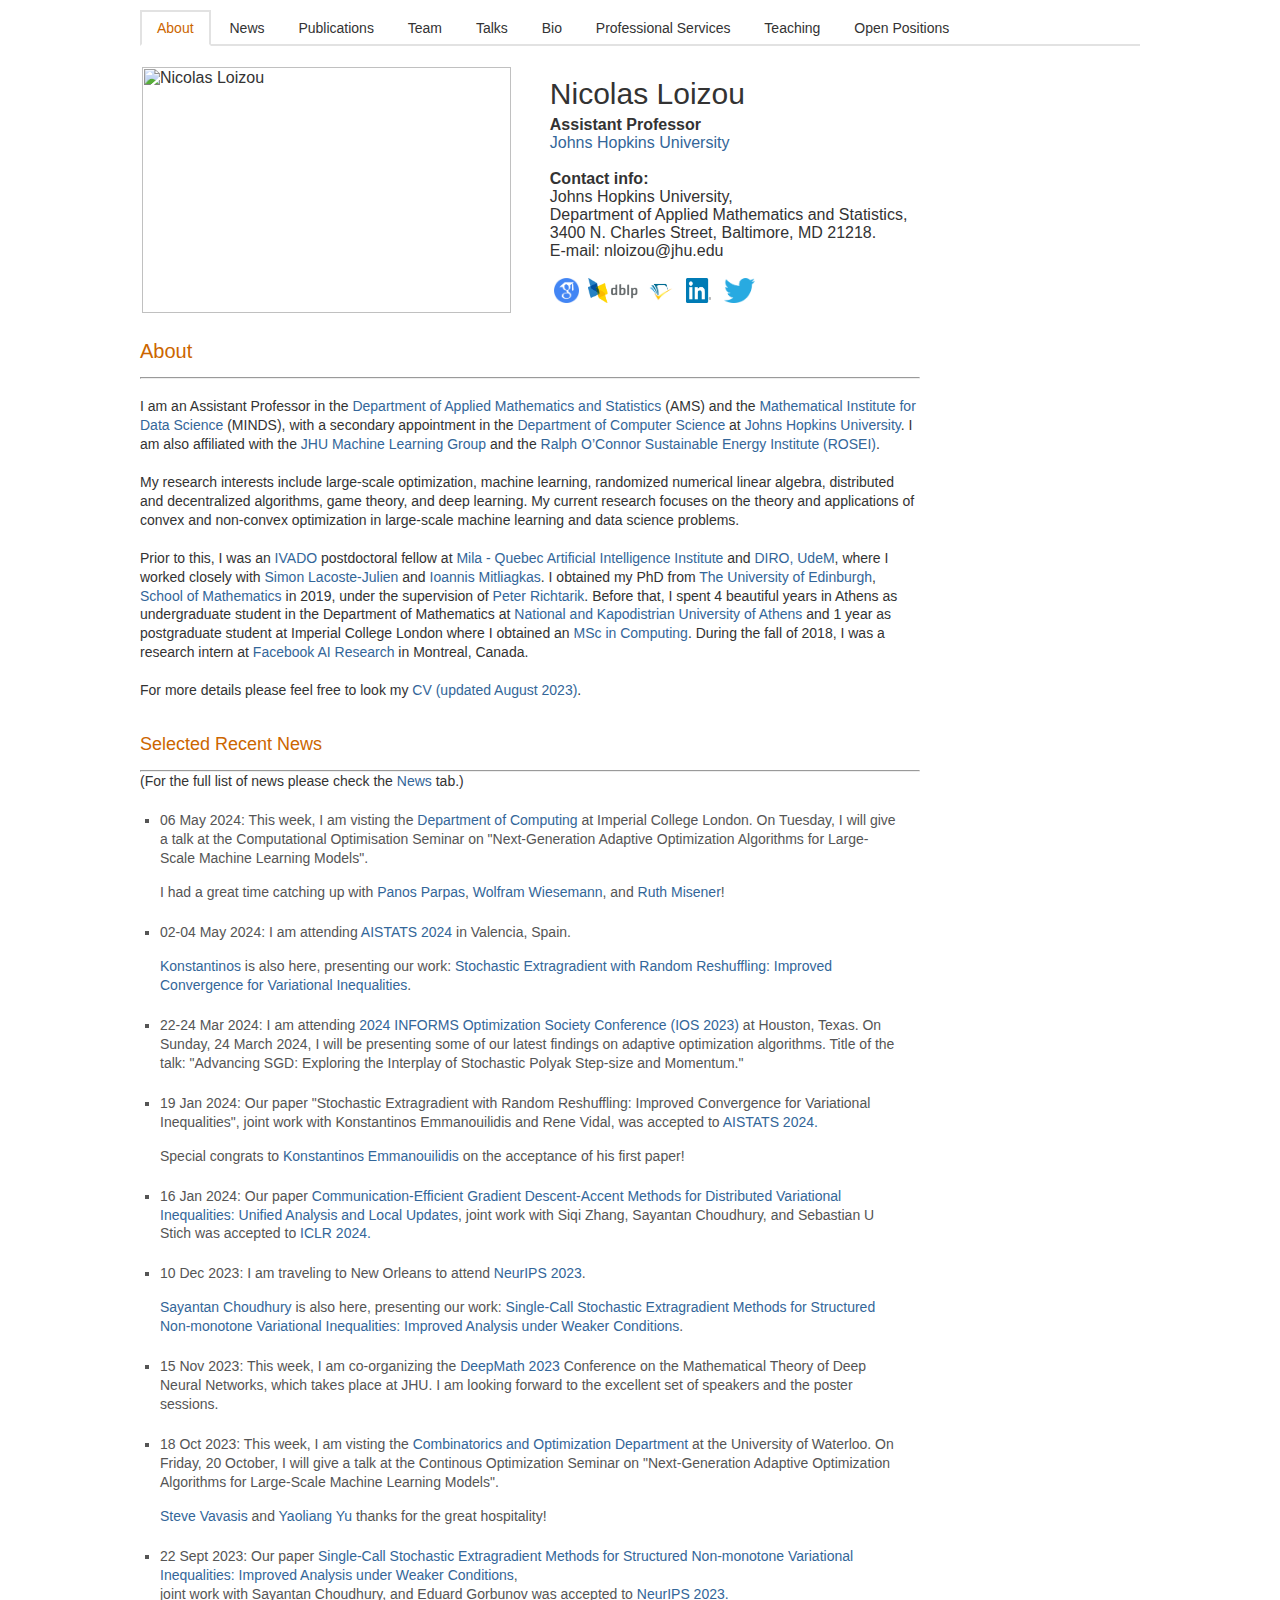
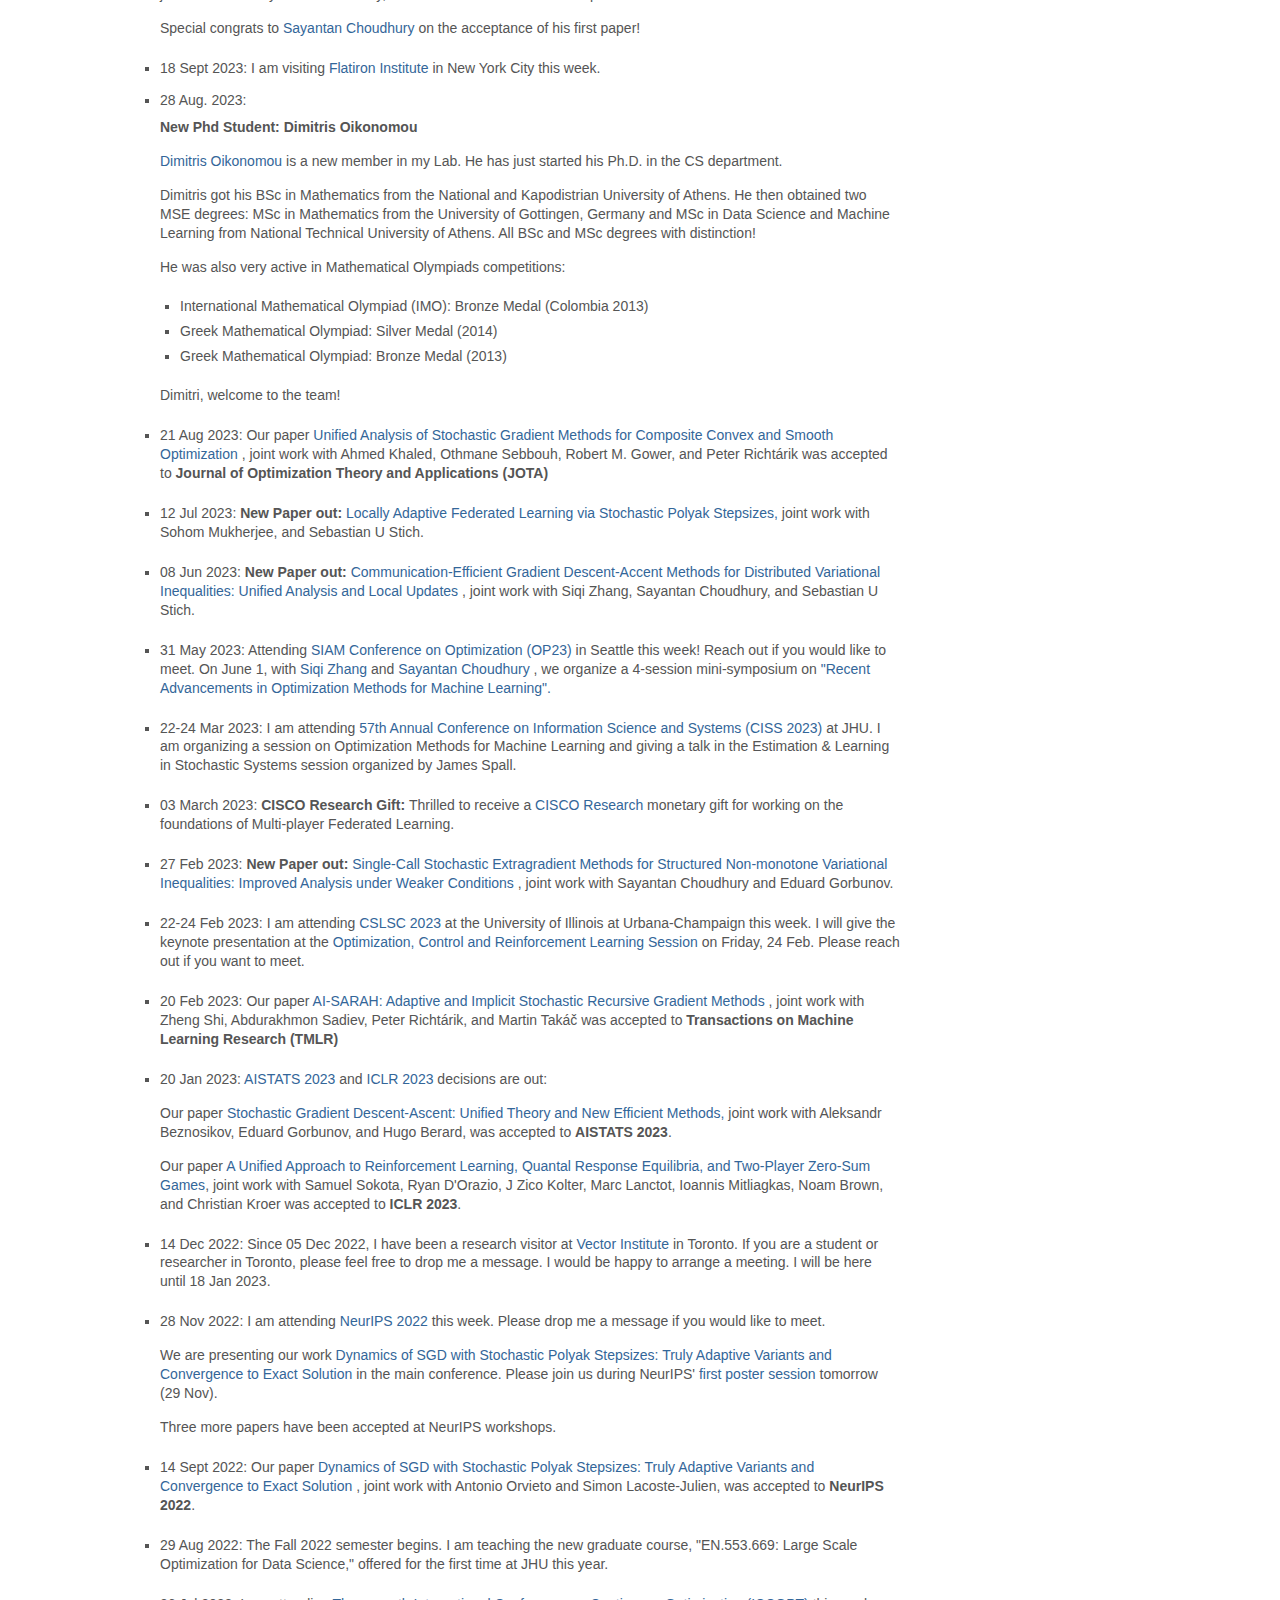
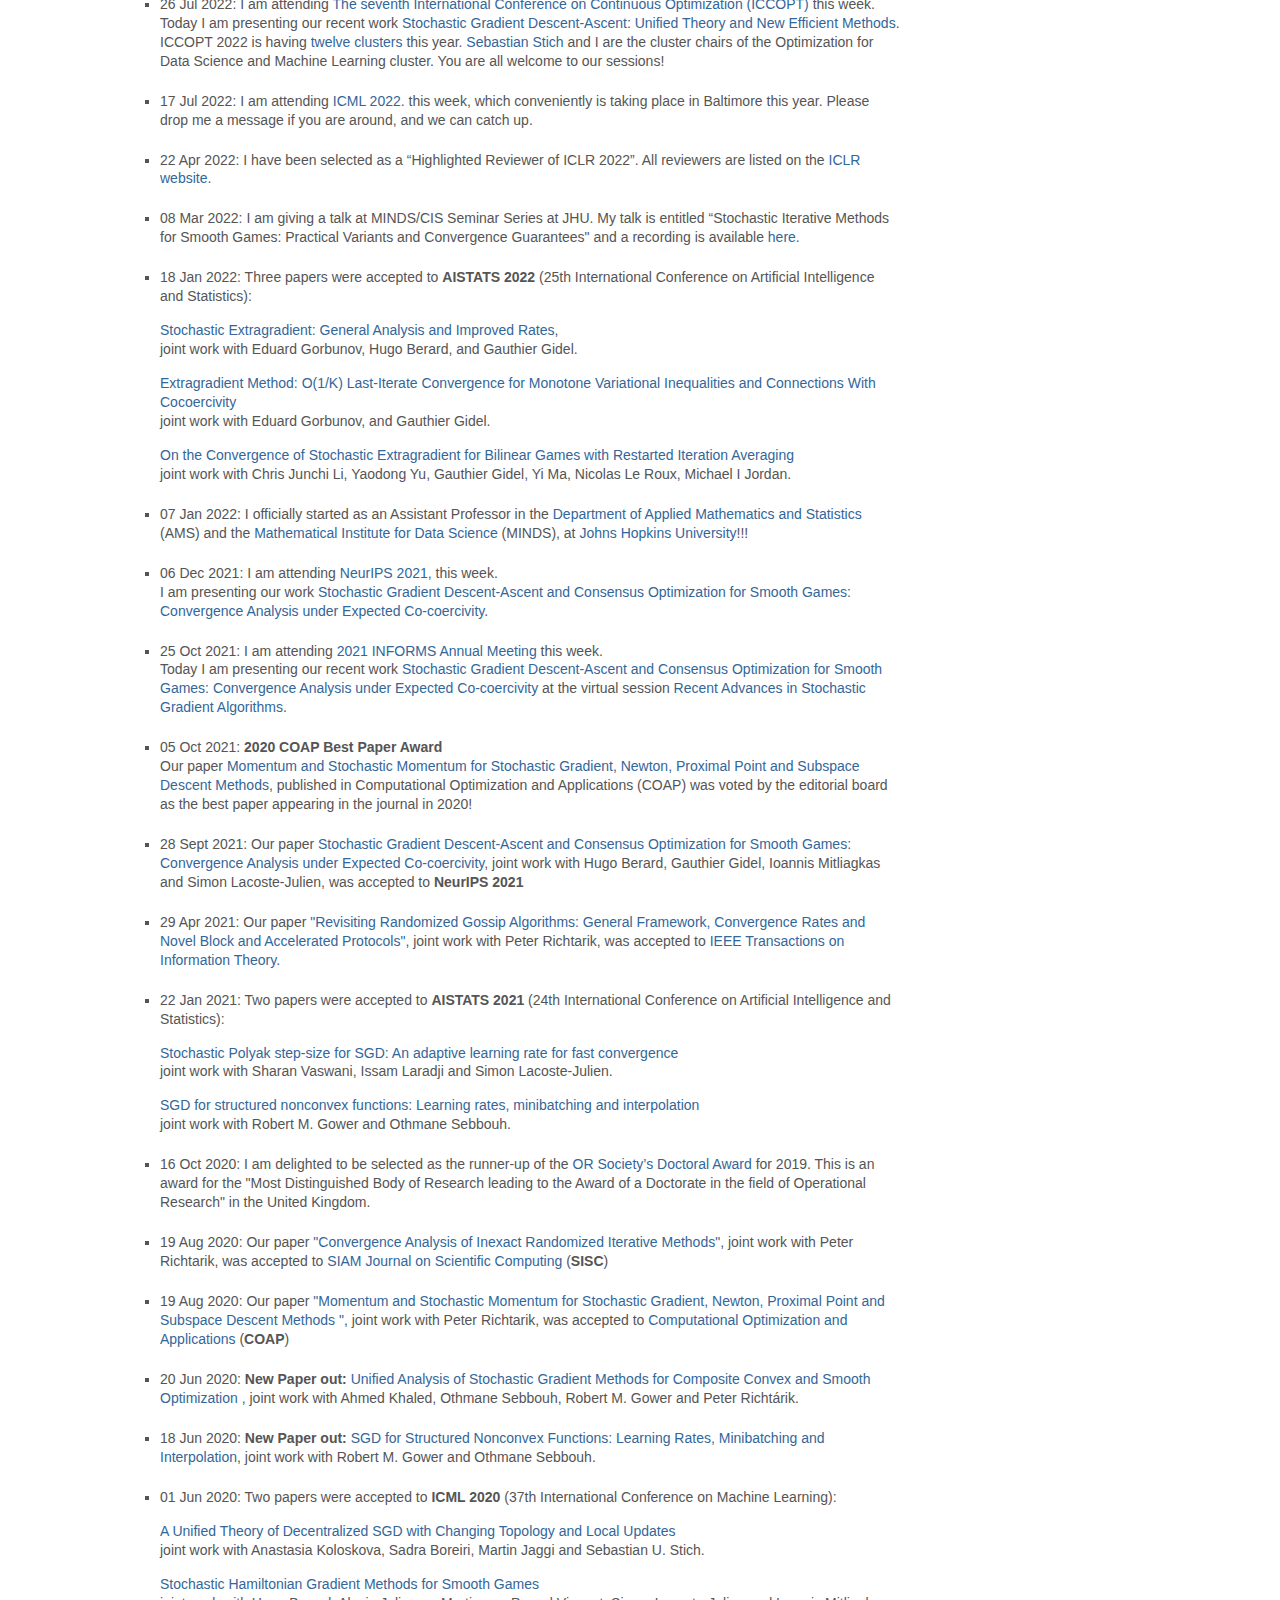
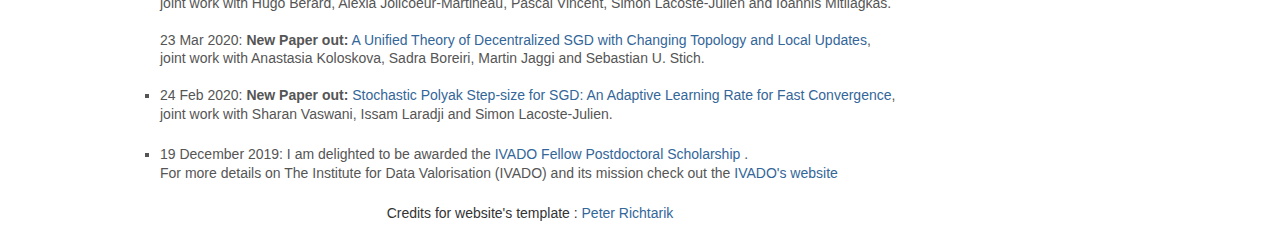
==== index.html @ 65a5f311 "update" ====
<html>
  <head>
    <meta http-equiv="content-type" content="text/html; charset=UTF-8">
    <link rel="stylesheet" href="style.css">
    <title>Nicolas Loizou</title>

    <!-- Global site tag (gtag.js) - Google Analytics -->
    <script type="text/javascript">

  var _gaq = _gaq || [];
  _gaq.push(['_setAccount', 'UA-26204762-1']);
  _gaq.push(['_trackPageview']);

  (function() {
    var ga = document.createElement('script'); ga.type = 'text/javascript'; ga.async = true;
    ga.src = ('https:' == document.location.protocol ? 'https://ssl' : 'http://www') + '.google-analytics.com/ga.js';
    var s = document.getElementsByTagName('script')[0]; s.parentNode.insertBefore(ga, s);
  })();

</script>


  </head>


  <body>
    <div id="page">
      <div id="header_wrapper">
        <div id="header" class="main">
          <ul class="menu">
            <li><a class="active" href="index.html">About</a></li>
            <li><a href="news.html"> News </a></li>
            <li><a href="publications.html">Publications</a></li>
            <li><a href="team.html">Team</a></li>
            <li><a href="talks.html">Talks</a></li>
            <li><a href="bio.html">Bio</a></li>
            <li><a href="ProfServ.html">Professional Services</a></li>
            <li><a href="teaching.html">Teaching</a></li>
            <li><a href="openpositions.html">Open Positions</a></li>
          </ul>
          <br>
          <script src="table_header.js"></script> </div>

      <div id="wrapper" class="main">
        <div id="content">
          <br>
          <br>
          <br>
          <br>
<h1>About</h1>
<hr> <br>
 I am an Assistant Professor in the <a
            href="https://engineering.jhu.edu/ams/">
            Department of Applied
Mathematics and Statistics</a> (AMS) and the <a
    href="https://www.minds.jhu.edu/about-minds-2/">
    Mathematical Institute for Data Science </a> (MINDS),  with a
secondary appointment in the <a
    href="https://www.cs.jhu.edu/">
    Department of Computer Science</a> at <a
            href="https://www.jhu.edu/">
            Johns Hopkins University</a>. I am also affiliated with the <a href="https://ml.jhu.edu/"> JHU Machine Learning Group</a> and the <a href="https://energyinstitute.jhu.edu/">Ralph O’Connor Sustainable Energy Institute (ROSEI)</a>. <br>
            <br>
My research interests include large-scale optimization, machine learning, randomized numerical linear algebra, distributed and decentralized algorithms, game theory, and deep learning. My current research focuses on the
          theory and applications of convex and non-convex optimization in
          large-scale machine learning and data science problems.
    <br>
    <br>
Prior to this, I was an <a
    href="https://ivado.ca/en/ivado-scholarships/postdoctoral-scholarships/">
    IVADO</a> postdoctoral fellow at <a href="https://mila.quebec/en/">
  Mila - Quebec Artificial Intelligence Institute</a> and <a href="https://diro.umontreal.ca/english/home/">
DIRO, UdeM</a>, where I worked closely with <a
  href="http://www.iro.umontreal.ca/%7Eslacoste/">  Simon
  Lacoste-Julien </a> and <a href="http://mitliagkas.github.io">
  Ioannis Mitliagkas</a>. I obtained my PhD from <a href="http://www.ed.ac.uk/">The
University of Edinburgh</a>, <a href="http://www.maths.ed.ac.uk/">School of Mathematics</a> in 2019,
under the supervision of <a href="https://richtarik.org/index.html"> Peter Richtarik</a>.
Before that, I spent 4 beautiful years in Athens as undergraduate
student in the Department of Mathematics at <a
  href="http://en.uoa.gr/"> National and Kapodistrian University of
  Athens</a> and 1 year as postgraduate student at Imperial College
London where I obtained an <a
href="https://www.imperial.ac.uk/computing/prospective-students/pg/msc-specialist-degrees/cms/">MSc
in Computing</a>. During the fall of 2018, I was a research intern at <a
  href="https://research.fb.com/category/facebook-ai-research/">
  Facebook AI Research</a> in Montreal, Canada.
<br>
<br>

For more details please feel free to look my <a
  href="Resources/NicolasLoizouCV.pdf">CV (updated August 2023)</a>. <br>
<br>

<h2>Selected Recent News</h2>
<hr>
(For the full list of news please check the <a href="./news.html"> News </a> tab.)

    <ul>
      <li>
        <p> 06 May 2024: This week, I am visting the <a href="https://www.imperial.ac.uk/computing/"> Department of Computing</a> at Imperial College London. On Tuesday, I will give a talk at the Computational Optimisation Seminar on "Next-Generation Adaptive Optimization Algorithms for Large-Scale Machine Learning Models".

          <p> I had a great time catching up with <a href="https://www.doc.ic.ac.uk/~pp500/"> Panos Parpas</a>, <a href="https://wp.doc.ic.ac.uk/wwiesema/"> Wolfram Wiesemann</a>, and <a href="https://wp.doc.ic.ac.uk/rmisener/"> Ruth Misener</a>!
      </li>
      <li>
        <p> 02-04 May 2024: I am attending <a
            href="https://aistats.org/aistats2024/">
           AISTATS 2024 </a> in Valencia, Spain. <p>  <a href="https://emmanouilidisk.github.io/"> Konstantinos </a> is also here, presenting our work: <a href="https://proceedings.mlr.press/v238/emmanouilidis24a.html"> Stochastic Extragradient with Random Reshuffling: Improved Convergence for Variational Inequalities</a>.
      </li>
      <li>
        <p> 22-24 Mar 2024: I am attending <a
            href="https://ios2024.rice.edu/">
           2024 INFORMS Optimization Society Conference (IOS 2023)</a> at Houston, Texas. On Sunday, 24 March 2024, I will be presenting some of our latest findings on adaptive optimization algorithms. Title of the talk:  "Advancing SGD: Exploring the Interplay of Stochastic Polyak Step-size and Momentum." </p>
      </li>
      <li>
        <p> 19 Jan 2024: Our paper "Stochastic Extragradient with Random Reshuffling:
  Improved Convergence for Variational Inequalities", joint work with Konstantinos Emmanouilidis and Rene Vidal,
          was accepted to <a href="https://aistats.org/aistats2024/"> AISTATS 2024. </a> </p>
          <p> Special congrats to <a href="https://emmanouilidisk.github.io/"> Konstantinos Emmanouilidis </a> on the acceptance of his first paper!
      </li>
      <li>
      <p> 16 Jan 2024: Our paper <a href="https://arxiv.org/abs/2306.05100"> Communication-Efficient Gradient Descent-Accent Methods for Distributed Variational Inequalities: Unified Analysis and Local Updates</a>, joint work with Siqi Zhang, Sayantan Choudhury, and Sebastian U Stich
        was accepted to <a href="https://iclr.cc/Conferences/2024"> ICLR 2024. </a> </p></a>
    </li>
      <li>
        <p> 10 Dec 2023: I am traveling to New Orleans to attend <a href="https://neurips.cc/"> NeurIPS 2023</a>. <p>  <a href="https://isayantan.github.io/"> Sayantan Choudhury</a> is also here, presenting our work: <a href="https://arxiv.org/abs/2302.14043"> Single-Call Stochastic Extragradient Methods for Structured Non-monotone Variational Inequalities: Improved Analysis under Weaker Conditions</a>.
      </li>
      <li>
        <p> 15 Nov 2023: This week, I am co-organizing the <a href="https://deepmath-conference.com/"> DeepMath 2023</a> Conference on the Mathematical Theory of Deep Neural Networks, which takes place at JHU. I am looking forward to the excellent set of speakers and the poster sessions.
      </li>
      <li>
        <p> 18 Oct 2023: This week, I am visting the <a href="https://uwaterloo.ca/combinatorics-and-optimization/"> Combinatorics and Optimization Department</a> at the University of Waterloo. On Friday, 20 October, I will give a talk at the Continous Optimization Seminar on "Next-Generation Adaptive Optimization Algorithms for Large-Scale Machine Learning Models".

          <p> <a href="https://uwaterloo.ca/scholar/vavasis"> Steve Vavasis</a> and <a href="https://cs.uwaterloo.ca/~y328yu/"> Yaoliang Yu</a> thanks for the great hospitality!
      </li>
      <li>
        <p> 22 Sept 2023: Our paper <a href="https://arxiv.org/abs/2302.14043"> Single-Call Stochastic Extragradient Methods for Structured Non-monotone Variational Inequalities: Improved Analysis under Weaker Conditions</a>, <br>
          joint work with Sayantan Choudhury, and Eduard Gorbunov
          was accepted to <a href="https://neurips.cc/"> NeurIPS 2023. </a> </p>

          <p> Special congrats to <a href="https://sites.google.com/view/sayantan-homepage/home"> Sayantan Choudhury</a> on the acceptance of his first paper!
      </li>

      <li>
        <p> 18 Sept 2023: I am visiting <a href="https://www.simonsfoundation.org/flatiron/"> Flatiron Institute </a> in New York City this week.  </p>
      </li>
      <li> 28 Aug. 2023: <p> <b>New Phd Student: Dimitris Oikonomou </b>

      <p>   <a href="https://dimoik96.github.io/"> Dimitris Oikonomou </a>  is a new member in my Lab. He has just started his Ph.D. in the CS department.

        <p> Dimitris got his BSc in Mathematics from the National and Kapodistrian University of Athens. He then obtained two MSE degrees: MSc in Mathematics from the University of Gottingen, Germany and
      MSc in Data Science and Machine Learning from National Technical University of Athens. All BSc and MSc degrees with distinction!

      <p> He was also very active in Mathematical Olympiads competitions:

      <ul>
    <li>International Mathematical Olympiad (IMO): Bronze Medal  (Colombia 2013) </li>
    <li>Greek Mathematical Olympiad: Silver Medal (2014)</li>
    <li>  Greek Mathematical Olympiad: Bronze Medal (2013) </li>
    </ul>

      <p> Dimitri, welcome to the team!
    </li>

    <li>
      <p> 21 Aug 2023: Our paper <a href="https://arxiv.org/abs/2006.11573"> Unified Analysis of Stochastic Gradient Methods for Composite Convex and Smooth Optimization
    </a>, joint work with Ahmed Khaled, Othmane Sebbouh, Robert M. Gower, and Peter Richtárik
        was accepted to <b> Journal of Optimization Theory and Applications (JOTA)</b></p>
    </li>
    <li>
      <p> 12 Jul 2023: <b>New Paper out:</b> <a
          href="https://arxiv.org/abs/2307.06306"> Locally Adaptive Federated Learning via Stochastic Polyak Stepsizes,
    </a> joint work with Sohom Mukherjee, and Sebastian U Stich. </p>
    </li>
      <li>
            <p> 08 Jun 2023: <b>New Paper out:</b> <a
                href="https://arxiv.org/abs/2306.05100"> Communication-Efficient Gradient Descent-Accent Methods for Distributed Variational Inequalities: Unified Analysis and Local Updates
          </a>, joint work with Siqi Zhang, Sayantan Choudhury, and Sebastian U Stich. </p>
          </li>
          <li>
            <p> 31 May 2023:  Attending <a
                href="https://www.siam.org/conferences/cm/conference/op23">  SIAM Conference on Optimization (OP23)
      </a> in Seattle this week!
      Reach out if you would like to meet.

      On June 1, with <a href="https://siqi-z.github.io/"> Siqi Zhang</a> and
      <a href="https://sites.google.com/view/sayantan-homepage/home"> Sayantan Choudhury </a>, we organize a 4-session mini-symposium on <a href="https://meetings.siam.org/sess/dsp_programsess.cfm?SESSIONCODE=76806"> "Recent Advancements in Optimization Methods for Machine Learning". </a>
      </p>
      <li>
        <p> 22-24 Mar 2023: I am attending <a
            href="https://ciss.jhu.edu/">
           57th Annual Conference on Information Science and Systems (CISS 2023)</a> at JHU. I am organizing a session on Optimization Methods for Machine Learning and giving a talk in the Estimation & Learning in Stochastic Systems session organized by James Spall.</p>
      </li>
      <li>
        <p> 03 March 2023: <b>CISCO Research Gift: </b> Thrilled to receive a <a
            href="https://research.cisco.com/">  CISCO Research
  </a> monetary gift for working on the foundations of Multi-player Federated Learning. </p>
      </li>
      <li>
        <p> 27 Feb 2023: <b>New Paper out:</b> <a
            href="https://arxiv.org/abs/2302.14043"> Single-Call Stochastic Extragradient Methods for Structured Non-monotone Variational Inequalities: Improved Analysis under Weaker Conditions
  </a>, joint work with Sayantan Choudhury and Eduard Gorbunov. </p>
      </li>
      <li>
        <p> 22-24 Feb 2023: I am attending <a href="https://studentconference.csl.illinois.edu/"> CSLSC 2023
</a> at the University of Illinois at Urbana-Champaign this week. I will give the keynote presentation at the <a href="https://studentconference.csl.illinois.edu/optimization-control-and-reinforcement-learning/"> Optimization, Control and Reinforcement Learning Session
</a> on Friday, 24 Feb. Please reach out if you want to meet.
      </p>
      </li>

      <li>
        <p> 20 Feb 2023: Our paper <a href="https://arxiv.org/abs/2102.09700"> AI-SARAH: Adaptive and Implicit Stochastic Recursive Gradient Methods
</a>, joint work with Zheng Shi, Abdurakhmon Sadiev, Peter Richtárik, and Martin Takáč
          was accepted to <b>Transactions on Machine Learning Research (TMLR)</b></p>
      </li>

      <li>
        <p> 20 Jan 2023:  <a href="http://aistats.org/aistats2023/"> AISTATS 2023 </a> and <a href="https://iclr.cc/">ICLR 2023 </a> decisions are out:

        <p>  Our paper <a href="https://arxiv.org/abs/2202.07262"> Stochastic Gradient Descent-Ascent: Unified Theory and New Efficient Methods,
</a> joint work with Aleksandr Beznosikov, Eduard Gorbunov, and Hugo Berard,
          was accepted to <b>AISTATS 2023</b>. </p>

          <p> Our paper <a href="https://arxiv.org/abs/2206.05825"> A Unified Approach to Reinforcement Learning, Quantal Response Equilibria, and Two-Player Zero-Sum Games</a>, joint work with
            Samuel Sokota, Ryan D'Orazio, J Zico Kolter, Marc Lanctot, Ioannis Mitliagkas, Noam Brown, and Christian Kroer
            was accepted to <b>ICLR 2023</b>.
      </li>
      <li>
        <p> 14 Dec 2022: Since 05 Dec 2022, I have been a research visitor at <a href="https://vectorinstitute.ai/"> Vector Institute
</a> in Toronto.  If you are a student or researcher in Toronto, please feel free to drop me a message. I would be happy to arrange a meeting. I will be here until 18 Jan 2023. </p>
      </li>
      <li>
        <p> 28 Nov 2022: I am attending <a href="https://neurips.cc/"> NeurIPS 2022 </a> this week. Please drop me a message if you would like to meet.

        <p>  We are presenting our work <a href="https://openreview.net/forum?id=lUyAaz-iA4u"> Dynamics of SGD with Stochastic Polyak Stepsizes: Truly Adaptive Variants and Convergence to Exact Solution
  </a> in the main conference. Please join us during NeurIPS' <a href="https://neurips.cc/virtual/2022/poster/53451"> first poster session</a> tomorrow (29 Nov).

  <p> Three more papers have been accepted at NeurIPS workshops.
      </li>
      <li>
        <p> 14 Sept 2022: Our paper <a href="https://arxiv.org/abs/2205.04583"> Dynamics of SGD with Stochastic Polyak Stepsizes: Truly Adaptive Variants and Convergence to Exact Solution
</a>, joint work with Antonio Orvieto and Simon Lacoste-Julien,
          was accepted to <b>NeurIPS 2022</b>. </p>
      </li>
      <li>
        <p> 29 Aug 2022: The Fall 2022 semester begins. I am teaching the new graduate course, "EN.553.669: Large Scale Optimization for Data Science," offered for the first time at JHU this year.
      </li>
      <li>
        <p> 26 Jul 2022: I am attending <a href="https://iccopt2022.lehigh.edu/"> The seventh International Conference on Continuous Optimization (ICCOPT)</a> this week.
           Today I am presenting our recent work <a href="https://arxiv.org/abs/2202.07262"> Stochastic Gradient Descent-Ascent: Unified Theory and New Efficient Methods</a>. <br> ICCOPT 2022 is having <a href="https://iccopt2022.lehigh.edu/scientific-program/cluster-information/">twelve clusters</a> this year.  <a href="https://www.sstich.ch/">Sebastian Stich </a> and I are the cluster chairs of the Optimization for Data Science and Machine Learning cluster. You are all welcome to our sessions!
      </li>
      <li>
        <p> 17 Jul 2022: I am attending <a href="https://icml.cc/"> ICML 2022.</a> this week, which conveniently is taking place in Baltimore this year. Please drop me a message if you are around, and we can catch up.
      </li>
      <li>
        <p> 22 Apr 2022: I have been selected as a “Highlighted Reviewer of ICLR 2022”. All reviewers are listed on the <a href="https://iclr.cc/Conferences/2022/Reviewers"> ICLR website.</a>
      </li>
      <li>
        <p> 08 Mar 2022: I am giving a talk at MINDS/CIS Seminar Series at JHU. My talk is entitled “Stochastic Iterative Methods for Smooth Games: Practical Variants and Convergence Guarantees" and a recording is available <a href="https://wse.zoom.us/rec/play/WJltEMfmBDH_mGoPqbi8SDRWR0hd5EcTjQ_RpJo6u_6byYJhZicpUZNvdvmBJw7Mqntng6xRMyFvNH-y.86pmJV8KHsZdkeZl?startTime=1646758778000&_x_zm_rtaid=f2FI62UiSCSGQwylkmZ86w.1663632174227.e84371dc342159a891a526894221acb1&_x_zm_rhtaid=43"> here.</a>
      </li>
      <li>
        <p> 18 Jan 2022: Three papers were accepted to <b>AISTATS 2022</b> (25th International Conference on
Artificial Intelligence and Statistics):</p>
        <p><a href="https://arxiv.org/abs/2111.08611"> Stochastic Extragradient: General Analysis and Improved Rates</a>,<br>
          joint work with Eduard Gorbunov, Hugo Berard, and Gauthier Gidel. </p>
      <p><a href="https://arxiv.org/abs/2110.04261"> Extragradient Method: O(1/K) Last-Iterate Convergence for Monotone Variational Inequalities and Connections With Cocoercivity</a> <br>
          joint work with Eduard Gorbunov, and Gauthier Gidel.</p>
          <p><a href="https://arxiv.org/abs/2107.00464"> On the Convergence of Stochastic Extragradient for Bilinear Games with Restarted Iteration Averaging</a> <br>
              joint work with Chris Junchi Li, Yaodong Yu, Gauthier Gidel, Yi Ma, Nicolas Le Roux, Michael I Jordan.</p>
      </li>
      <li>
        <p> 07 Jan 2022: I officially started as an Assistant Professor in the <a
                   href="https://engineering.jhu.edu/ams/">
                   Department of Applied
       Mathematics and Statistics</a> (AMS) and the <a
           href="https://www.minds.jhu.edu/about-minds-2/">
           Mathematical Institute for Data Science </a> (MINDS), at <a
                   href="https://www.jhu.edu/">
                   Johns Hopkins University</a>!!!
                 </li>
      <li>
        <p> 06 Dec 2021: I am attending <a href="https://neurips.cc/"> NeurIPS 2021, </a> this week. <br>
          I am presenting our work <a href="https://arxiv.org/abs/2107.00052"> Stochastic Gradient Descent-Ascent and Consensus Optimization for Smooth Games: Convergence Analysis under Expected Co-coercivity</a>.
      </li>
      <li>
        <p> 25 Oct 2021: I am attending <a href="http://meetings2.informs.org/wordpress/anaheim2021/"> 2021 INFORMS Annual Meeting</a> this week. <br>
          Today I am presenting our recent work <a href="https://arxiv.org/abs/2107.00052"> Stochastic Gradient Descent-Ascent and Consensus Optimization for Smooth Games: Convergence Analysis under Expected Co-coercivity</a> at the virtual session <a href="https://cattendee.abstractsonline.com/meeting/10390/search?query=%40VirtualSessions%7EVirtual+Sessions&ad=search-results-banner_sessions&currentPage=1&searchId=1311"> Recent Advances in Stochastic Gradient Algorithms</a>.
      </li>
      <li>
        <p> 05 Oct 2021: <b>2020 COAP Best Paper Award</b> <br> Our paper <a href="https://link.springer.com/article/10.1007/s10589-020-00220-z"> Momentum and
            Stochastic Momentum for Stochastic Gradient, Newton,
            Proximal Point and Subspace Descent Methods</a>, published in Computational Optimization and Applications (COAP) was voted by the editorial board as the best paper appearing in the journal in 2020!
      </li>
      <li>
        <p> 28 Sept 2021: Our paper <a href="https://arxiv.org/abs/2107.00052"> Stochastic Gradient Descent-Ascent and Consensus Optimization for Smooth Games: Convergence Analysis under Expected Co-coercivity</a>, joint work with Hugo Berard, Gauthier Gidel, Ioannis Mitliagkas and Simon Lacoste-Julien,
          was accepted to <b>NeurIPS 2021</b> </p>
      </li>
      <li>
        <p> 29 Apr 2021: Our paper <a href="https://arxiv.org/abs/1905.08645">"Revisiting Randomized Gossip Algorithms: General Framework, Convergence Rates and Novel Block and Accelerated Protocols"</a>, joint work with Peter Richtarik,
          was accepted to
  <a href="https://ieeeittrans.ee.technion.ac.il/"> IEEE Transactions on Information Theory. </a> </p>
      </li>
      <li>
        <p> 22 Jan 2021: Two papers were accepted to <b>AISTATS 2021</b> (24th International Conference on
Artificial Intelligence and Statistics):</p>
        <p><a href="https://arxiv.org/abs/2002.10542">Stochastic Polyak step-size for SGD: An adaptive learning rate for fast convergence </a><br>
          joint work with Sharan Vaswani, Issam Laradji and Simon Lacoste-Julien. </p>
      <p><a href="https://arxiv.org/abs/2006.10311">SGD for structured nonconvex functions: Learning rates, minibatching and interpolation </a> <br>
          joint work with Robert M. Gower and Othmane Sebbouh.</p>
      </li>
      <li>
        <p> 16 Oct 2020: I am delighted to be selected as the runner-up of the <a href="https://www.theorsociety.com/membership/awards-medals-and-scholarships/the-doctoral-award/"> OR Society’s Doctoral Award </a> for 2019.
This is an award for the "Most Distinguished Body of Research leading to the Award of a Doctorate in the field of Operational Research" in the United Kingdom. </li>
      <li>
        <p> 19 Aug 2020: Our paper <a href="https://arxiv.org/abs/1903.07971">"Convergence Analysis of Inexact Randomized Iterative Methods"</a>, joint work with Peter Richtarik,
          was accepted to
  <a href="https://www.siam.org/publications/journals/siam-journal-on-scientific-computing-sisc">SIAM Journal on Scientific Computing</a> (<b>SISC</b>) </p>
      </li>
      <li>
        <p> 19 Aug 2020: Our paper <a href="https://arxiv.org/abs/1712.09677">"Momentum and Stochastic Momentum for Stochastic Gradient, Newton, Proximal Point and Subspace Descent Methods
  "</a>, joint work with Peter Richtarik,
          was accepted to
  <a href="https://www.springer.com/journal/10589">Computational Optimization and Applications</a> (<b>COAP</b>) </p>
      </li>
      <li>
        <p> 20 Jun 2020: <b>New Paper out:</b> <a
            href="https://arxiv.org/abs/2006.11573"> Unified Analysis of Stochastic Gradient Methods for Composite Convex and Smooth Optimization
  </a>, joint work with Ahmed Khaled, Othmane Sebbouh, Robert M. Gower and Peter Richtárik. </p>
      </li>
      <li>
        <p> 18 Jun 2020: <b>New Paper out:</b> <a
            href="https://arxiv.org/abs/2006.10311"> SGD for Structured Nonconvex Functions: Learning Rates, Minibatching and Interpolation</a>, joint work with Robert M. Gower and Othmane Sebbouh. </p>
      </li>
      <li>
        <p> 01 Jun 2020: Two papers were accepted to <b>ICML 2020</b> (37th
          International Conference on Machine Learning):</p>
        <p><a href="https://arxiv.org/abs/2003.10422">A Unified
            Theory of Decentralized SGD with Changing Topology and
            Local Updates </a><br>
          joint work with Anastasia Koloskova, Sadra Boreiri, Martin
          Jaggi and Sebastian U. Stich. </p>
      <p><a href="https://arxiv.org/abs/2007.04202">Stochastic Hamiltonian Gradient Methods for Smooth
      Games </a> <br>
          joint work with Hugo Berard, Alexia Jolicoeur-Martineau,
          Pascal Vincent, Simon Lacoste-Julien and Ioannis
          Mitliagkas.</p>
      </li>
        <p> 23 Mar 2020: <b>New Paper out:</b> <a
            href="https://arxiv.org/abs/2003.10422"> A Unified
            Theory of Decentralized SGD with Changing Topology and
            Local Updates</a>, joint work with Anastasia Koloskova,
          Sadra Boreiri, Martin Jaggi and Sebastian U. Stich. </p>
      </li>
      <li>
        <p> 24 Feb 2020: <b>New Paper out:</b> <a
            href="https://arxiv.org/abs/2002.10542"> Stochastic
            Polyak Step-size for SGD: An Adaptive Learning Rate for
            Fast Convergence</a>, joint work with Sharan Vaswani,
          Issam Laradji and Simon Lacoste-Julien. </p>
      </li>
      <li>
        <p> 19 December 2019: I am delighted to be awarded the <a
            href="https://ivado.ca/en/ivado-scholarships/postdoctoral-scholarships/">
            IVADO Fellow Postdoctoral Scholarship </a>. <br>
          For more details on The Institute for Data Valorisation
          (IVADO) and its mission check out the <a
            href="https://ivado.ca/en/about-us/"> IVADO's website </a>
        </p>
      </li>
    </ul>
    <center>Credits for website's template : <a href="https://richtarik.org/index.html"> Peter Richtarik</a>
</div>
</div>
</div>
 </body>
</html>
---- style.css ----
*{margin:0; padding:0;}


.CERVENA {
	font-size: 100%;
	font-style: normal;
	color: #F30;
}


body {
font-family: Verdana, Arial, "Trebuchet MS", Sans-Serif, Georgia, Courier, "Times New Roman", Serif;
font-size: 14px;
background: #ffffff;
color: #333;
Margin:10px;
padding:0px;
line-height: 135%;
}


p
{
padding:0.2cm 0cm 0.2cm 0cm;
}


a { color: #336699; text-decoration: none; }
a:hover { text-decoration: none; color : #880000; }

img { border:none; padding: 0; vertical-align:middle;}
img a {border:none; }

ul { list-style-type: none; }

#page {
	background: #fff;
}

.main{
	width: 1000px;
	margin: 0 auto;
}


#header {
height: 220px;
position: relative;
}

#header h1{
padding-top: 0px;
padding-bottom: 5px;
font-size: 30px;
font-weight: 400;
}

#header h2{
font-weight: 100;
margin-top: 10px;
font-size: 18px;
}

#header h3{
	position: absolute;
	right: 0;
	top: 0.3cm;
	background: #ccc;
	font-weight: 100;
	color: #fff;
	padding: 15px;
	border-radius:5px;
	margin-top: 12px;
	font-size: 15px;
}

#header h1 a {
color: #336699;
}

#header h1 a:hover {
color: #111;
}

#menu h2 {
text-align:right;
color: #aaa;
font-size: 13px;
font-weight: 600;
padding-right: 30px;
}

#publicLecture {
text-align:center;
margin-top: 12px;
}

#menu {
background: #000;
height: 20px;
}

#menu ul {
list-style-type: none;
margin: 0;
padding-left: 30px;
}

#menu ul li {
display: block;
float: left;
}

#menu ul li a {
display: block;
padding: 0 5px 0 5px;
text-decoration: none;
color: #aaa;
font-size: 13px;
font-weight: 200;
}

#menu ul li a:hover {
color: #fff;
}

#wrapper {
background: url(imgs/shad.jpg) no-repeat top;
}

#content {
float: left;
width: 780px;
margin: 20px 0;
}

#sidebar {
float: right;
width: 210px;
margin: 20px 0px;
padding-left: 5px;
border-left: 1px solid #e2e2e2;
}

#footer {
margin: 0 0;
font-weight: 100;
font-size: 12px;
text-align: center;
color: #666;
height: 300px;
line-height: 50px;
}

#footer p { color: #aaa; }
#footer a { color: #aaa; text-decoration: none; }
#footer a:hover { text-decoration: underline; }


#content h1 {
font-size: 20px;
font-weight: 500;
color:rgb(204, 102, 0)	;
padding-top: 16px;
padding-bottom: 16px;
}

#content h2 {
font-size: 18px;
font-weight: 300;
color:rgb(204, 102, 0)	;
margin: 16px 0px 16px 0px;
padding: 0 0 0px;
}

#content h3 {
font-weight: 100;
font-size: 14px;
margin: 0px 0; padding: 3px 10px 3px 0px;
color: #666;
}

#content h4 {
font-weight: 100;
font-size: 12px;
color: #666;
padding-left: 0px;
}

#content h5 {
font-weight: 100;
font-size: 10px;
color: #666;
padding-left: 0px;
}

#content h6 {
font-weight: 100;
font-size: 8px;
color: #666;
padding-left: 0px;
}

#content img {
margin: 0px;
padding: 0 10px 10px 0;
}

#content ol {
color: #555555;
margin: 0px;
padding: 10px 20px ;
}

#content ol li {
padding: 3px 0px;
}

#content ul {
color: #555555;
margin: 0px;
padding: 10px 20px ;
}


#content ul li {
list-style-type: square;
padding: 3px 0px;
}

#sidebar ul {
    list-style-type: none;
}

#sidebar p {
  padding: 0 20px 20px 20px;
  text-align:justify;
}

#sidebar h2 {
    height: 40px;
    line-height: 40px;
    margin: 0; padding: 0;
    text-align:center;

font-weight: 100;
font-size: 14px;
margin: 0px 0;
color: #666;
}

#sidebar h6 {
font-weight: 100;
font-size: 10px;
margin: 0px 0;
color: #666;
}

#sidebar ul li {

}

#sidebar ul {
padding: 10px 0 5px 20px;
}

#sidebar ul li {
    padding: 2px 0 2px 22px;
}
#sidebar ul li a { font-size: 13px; }

:required
{
    background-color: red;
}





.menu li{
	display: inline-block;
}

.menu a.active{
	border: 2px solid #e2e2e2;
	border-bottom: 2px solid #fff;
	margin-bottom: -2px;
	color:rgb(204, 102, 0) ;
}

.menu a:hover{
	color: rgb(204, 102, 0);
}
.menu a{
	color: rgb(51,51,51);
	display: block;
	padding: 6px 15px ;
	height: 20px;
	line-height: 20px;
}
.menu{
	text-align: left;
	border-bottom: 2px solid #e2e2e2;
}

.menu li,
.menu {
	padding: 0;
	margin: 0;
	list-style: none;
}

.important{
	color:rgb(247, 148, 29)	;
}

g_right{float: right;}
g_left{	float: left;
}
g_clear{clear: both;
}
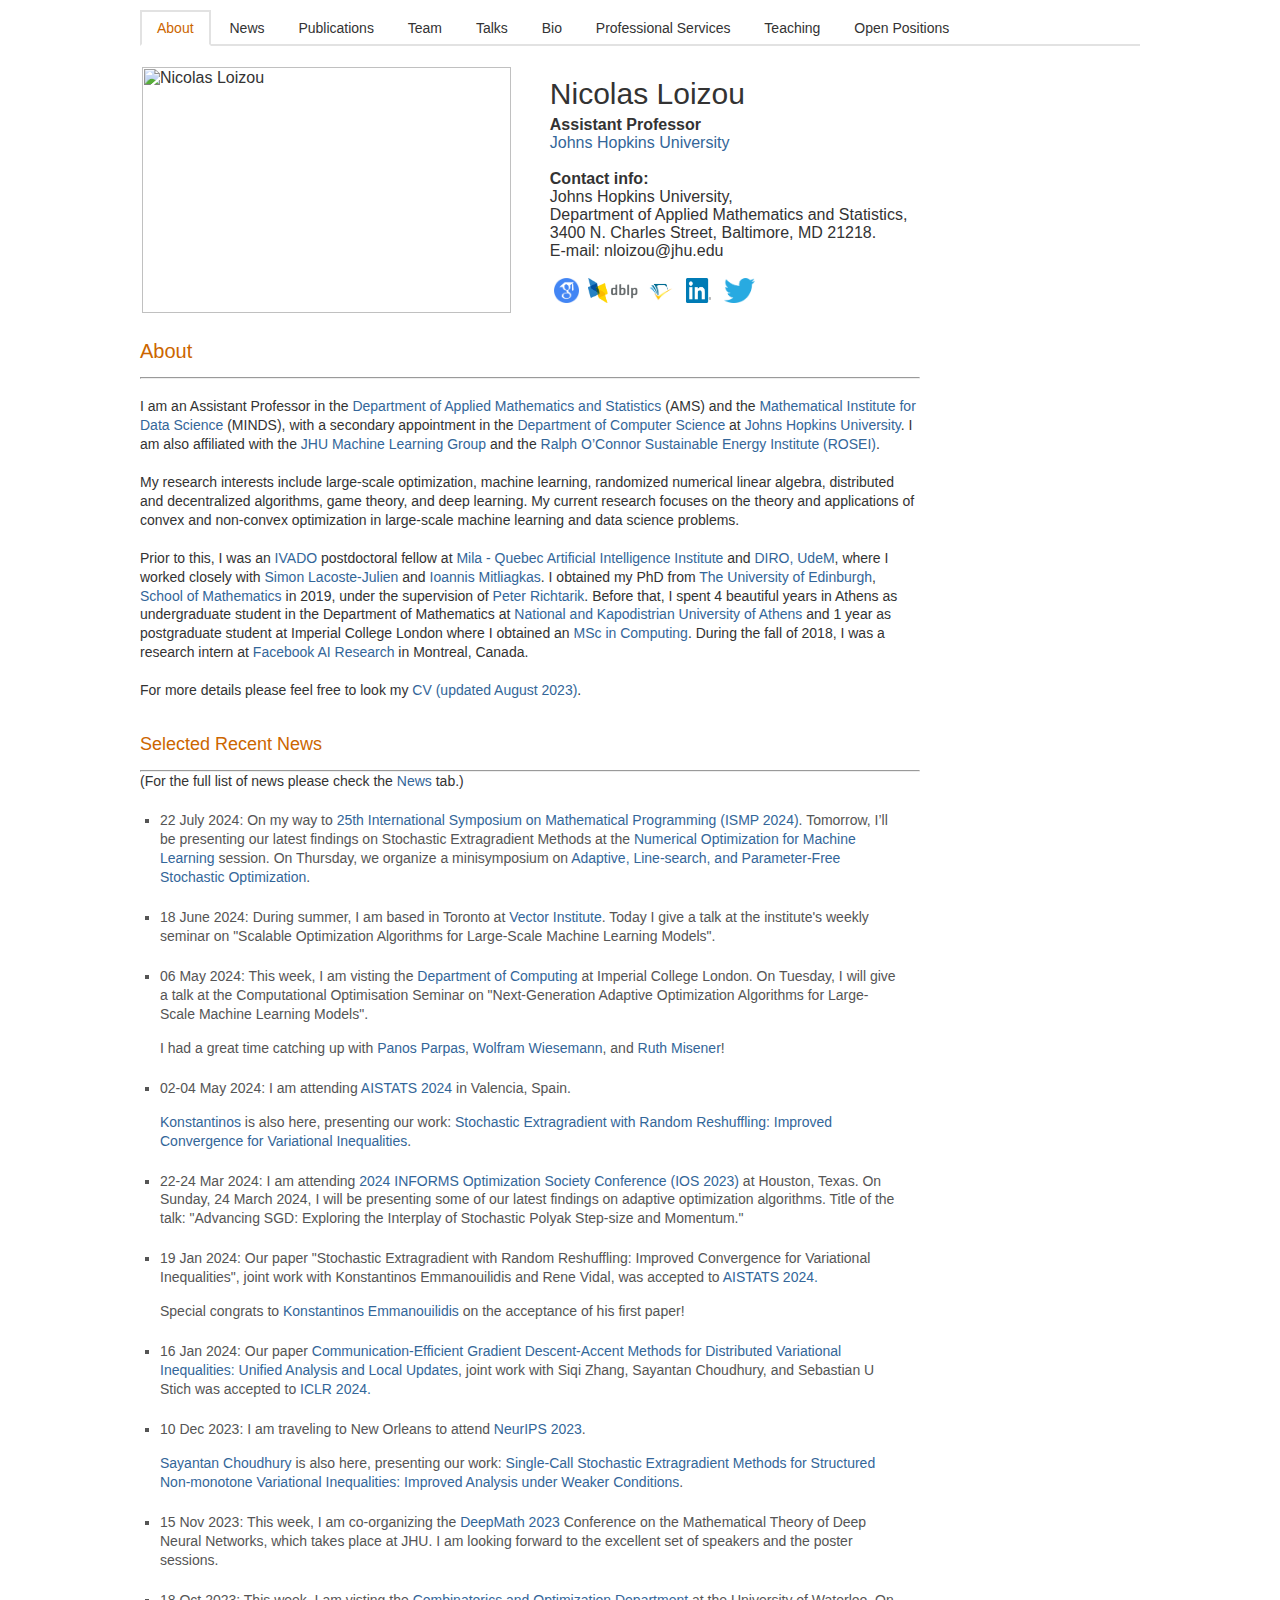
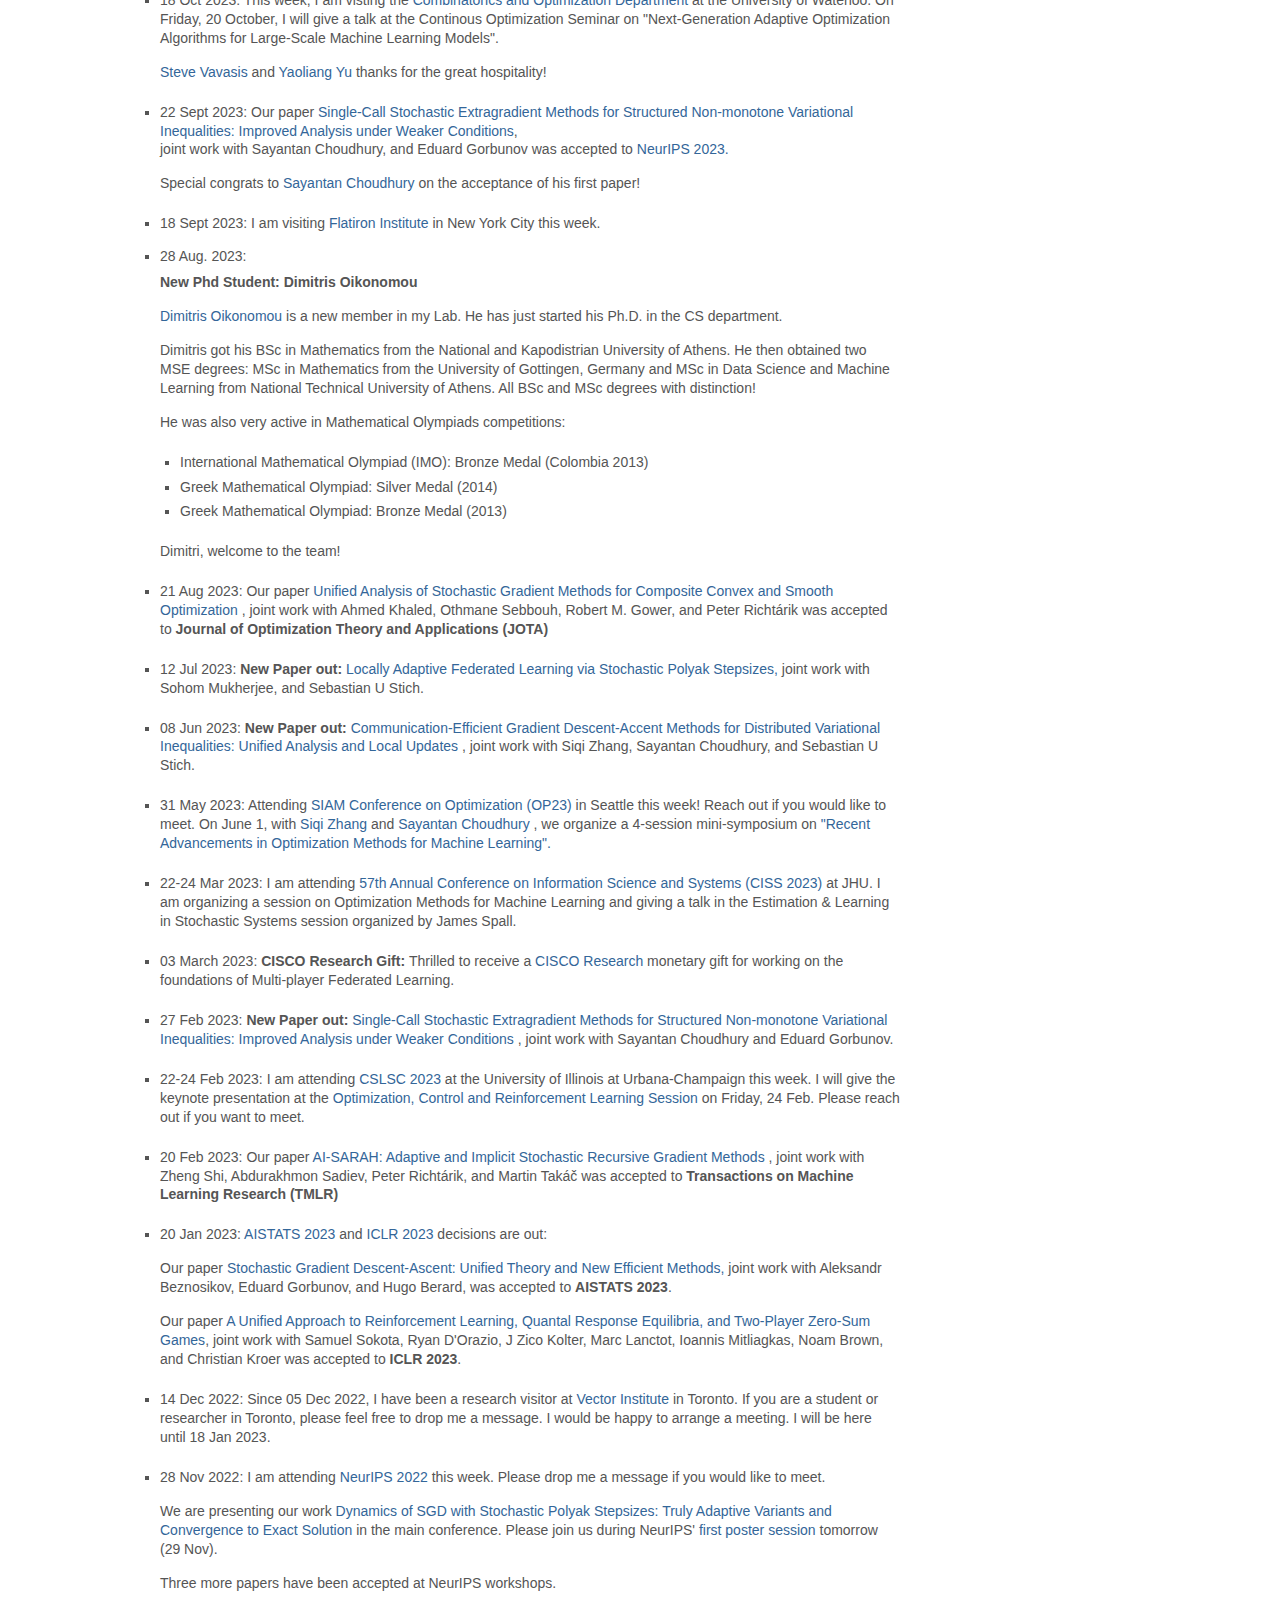
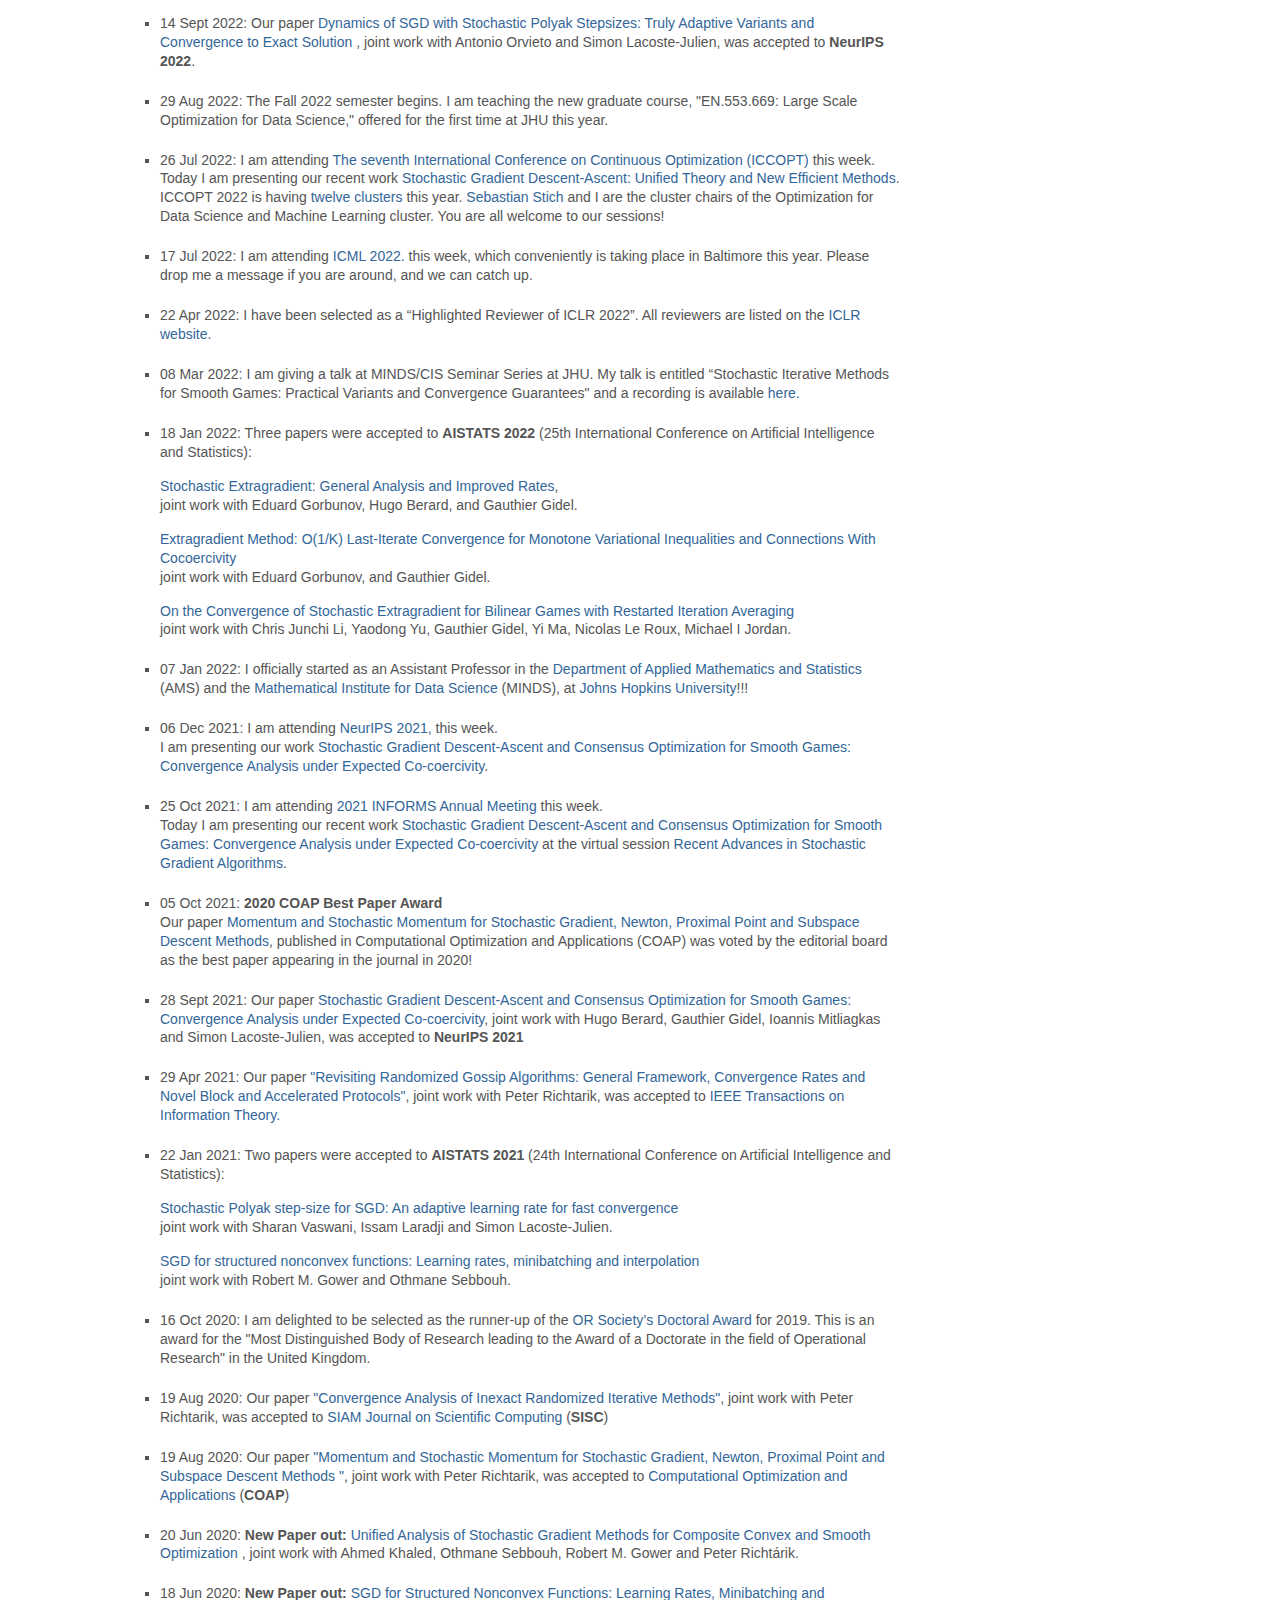
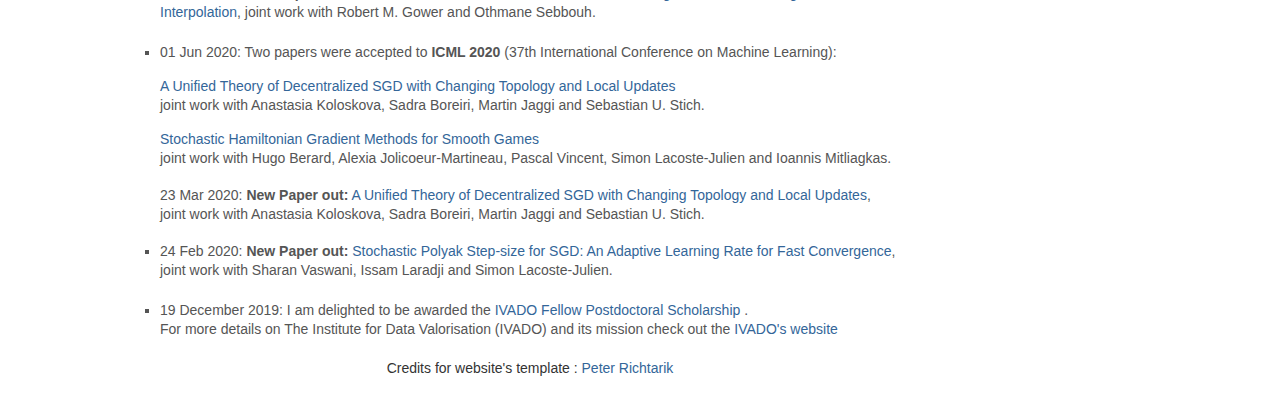
==== commit b7614057: "Update" ====
--- a/index.html
+++ b/index.html
@@ -98,6 +98,15 @@
 
     <ul>
       <li>
+        <p> 22 July 2024: On my way to <a href="https://ismp2024.gerad.ca/"> 25th International Symposium on Mathematical Programming (ISMP 2024)</a>. Tomorrow, I’ll be presenting our latest findings on Stochastic Extragradient Methods at the <a href="https://ismp2024.gerad.ca/schedule/TB/67"> Numerical Optimization for Machine Learning</a> session.
+On Thursday, we organize a minisymposium on
+<a href="https://ismp2024.gerad.ca/schedule/ThA/128"> Adaptive, Line-search, and Parameter-Free Stochastic Optimization</a>.
+      </li>
+
+      <li>
+        <p> 18 June 2024: During summer, I am based in Toronto at <a href="https://vectorinstitute.ai/"> Vector Institute</a>. Today I give a talk at the institute's weekly seminar on "Scalable Optimization Algorithms for Large-Scale Machine Learning Models".
+      </li>
+      <li>
         <p> 06 May 2024: This week, I am visting the <a href="https://www.imperial.ac.uk/computing/"> Department of Computing</a> at Imperial College London. On Tuesday, I will give a talk at the Computational Optimisation Seminar on "Next-Generation Adaptive Optimization Algorithms for Large-Scale Machine Learning Models".
 
           <p> I had a great time catching up with <a href="https://www.doc.ic.ac.uk/~pp500/"> Panos Parpas</a>, <a href="https://wp.doc.ic.ac.uk/wwiesema/"> Wolfram Wiesemann</a>, and <a href="https://wp.doc.ic.ac.uk/rmisener/"> Ruth Misener</a>!
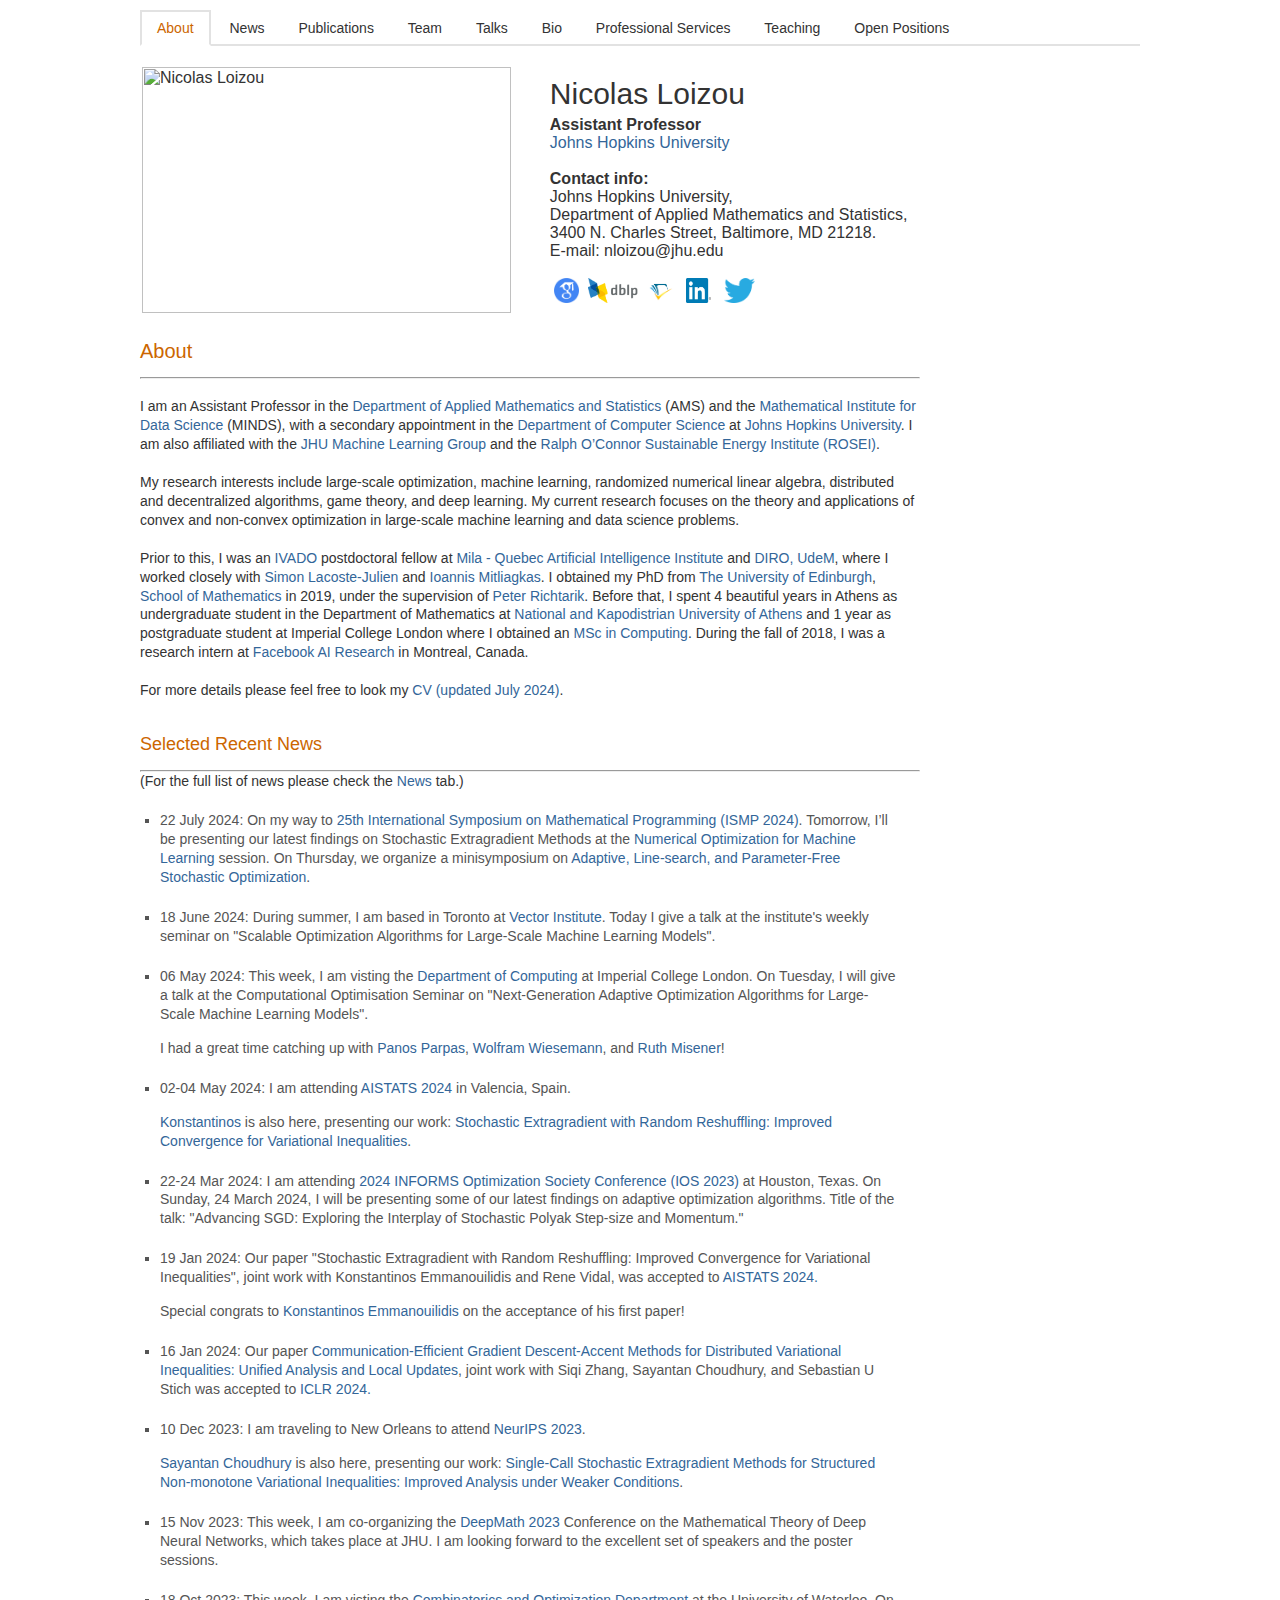
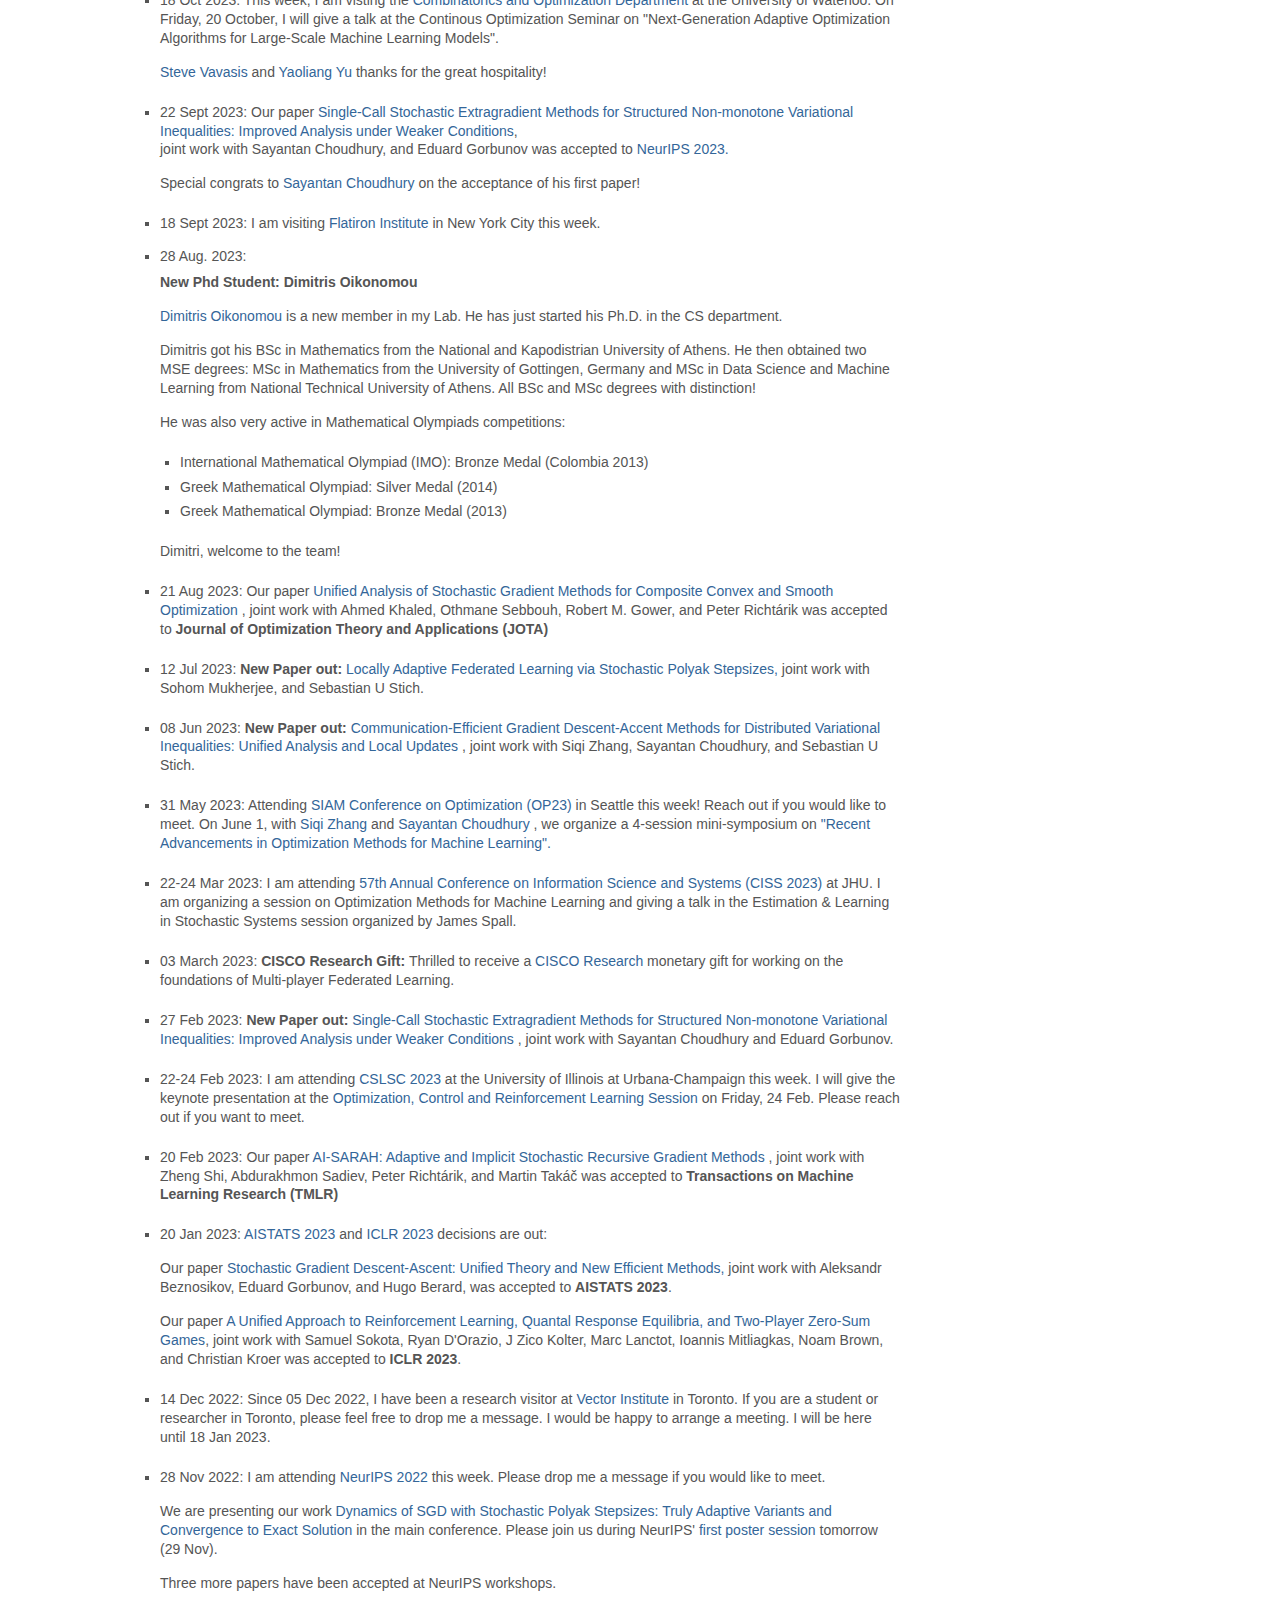
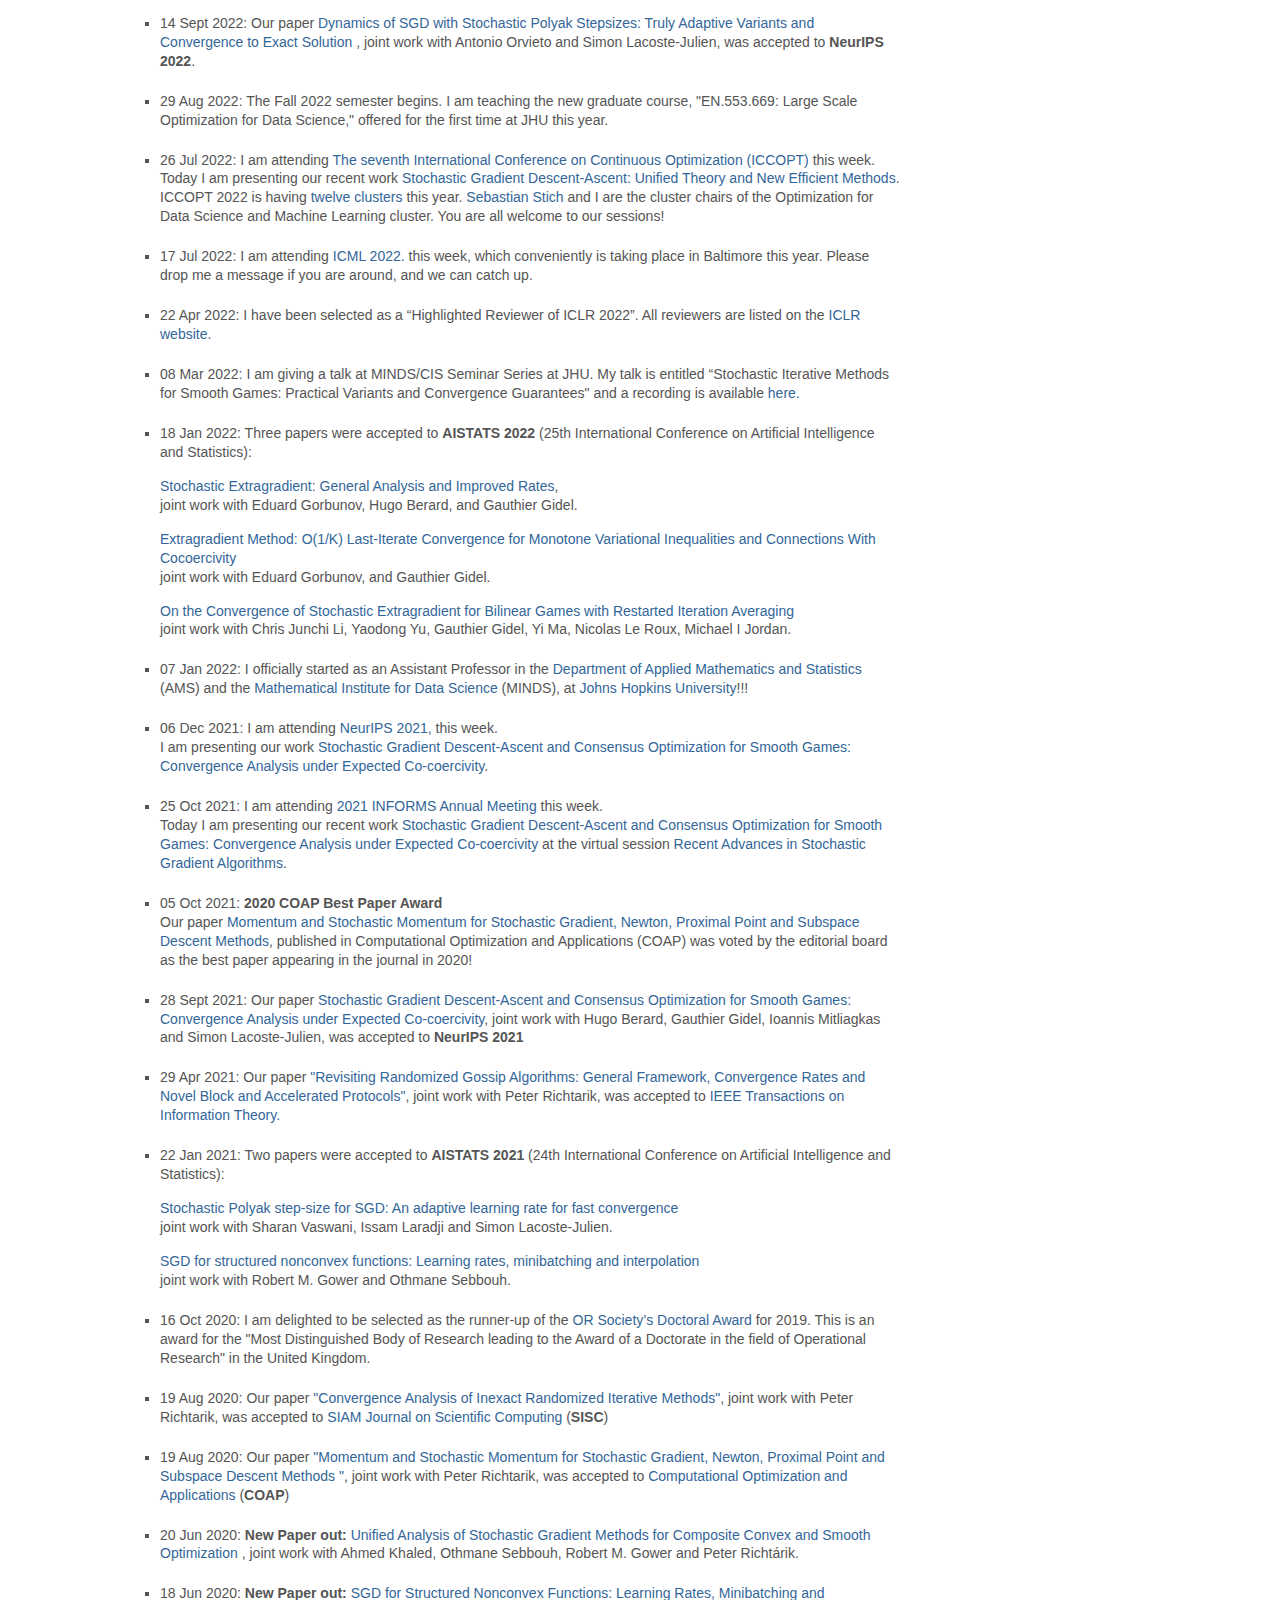
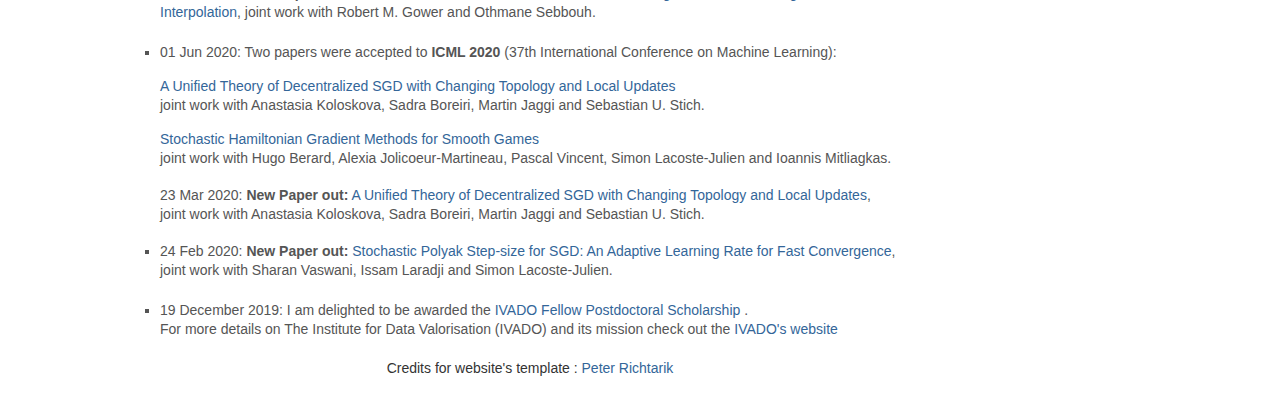
==== commit fb118b3c: "update" ====
--- a/index.html
+++ b/index.html
@@ -89,7 +89,7 @@
 <br>
 
 For more details please feel free to look my <a
-  href="Resources/NicolasLoizouCV.pdf">CV (updated August 2023)</a>. <br>
+  href="Resources/NicolasLoizouCV.pdf">CV (updated July 2024)</a>. <br>
 <br>
 
 <h2>Selected Recent News</h2>
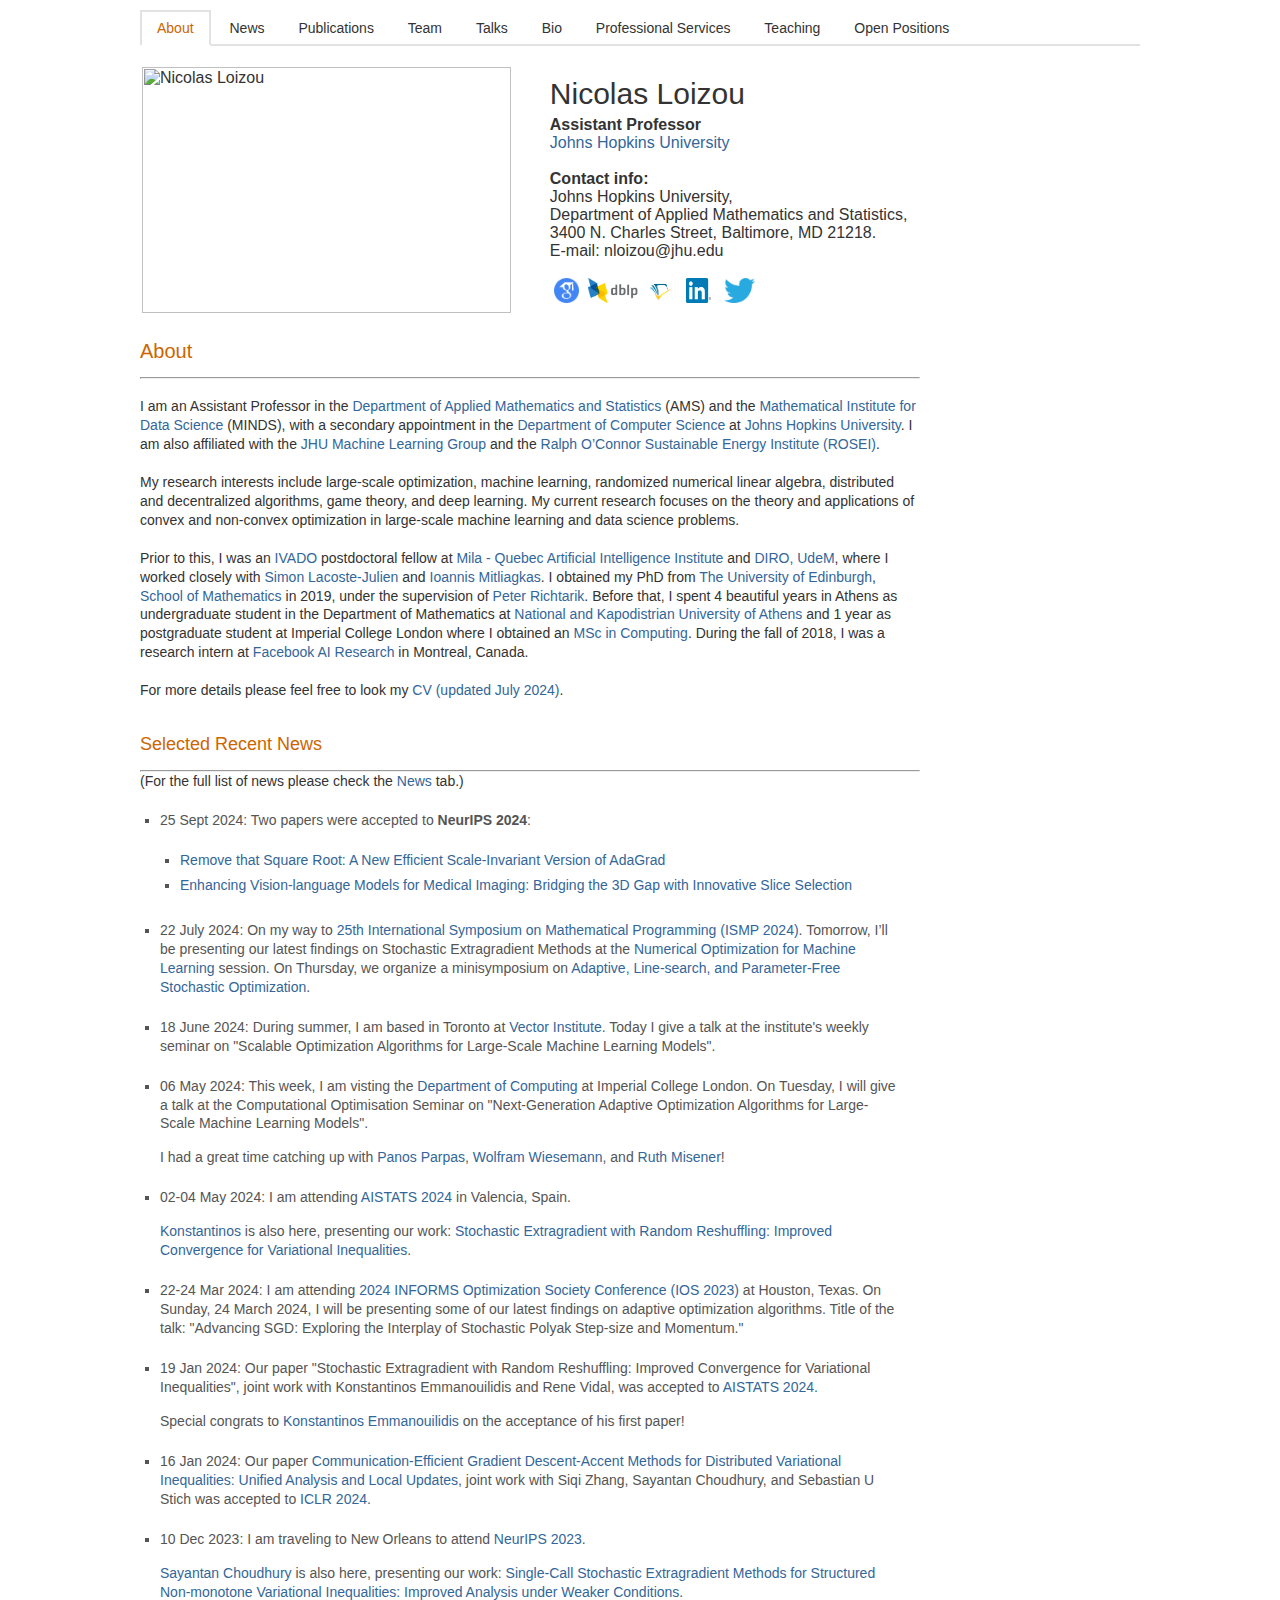
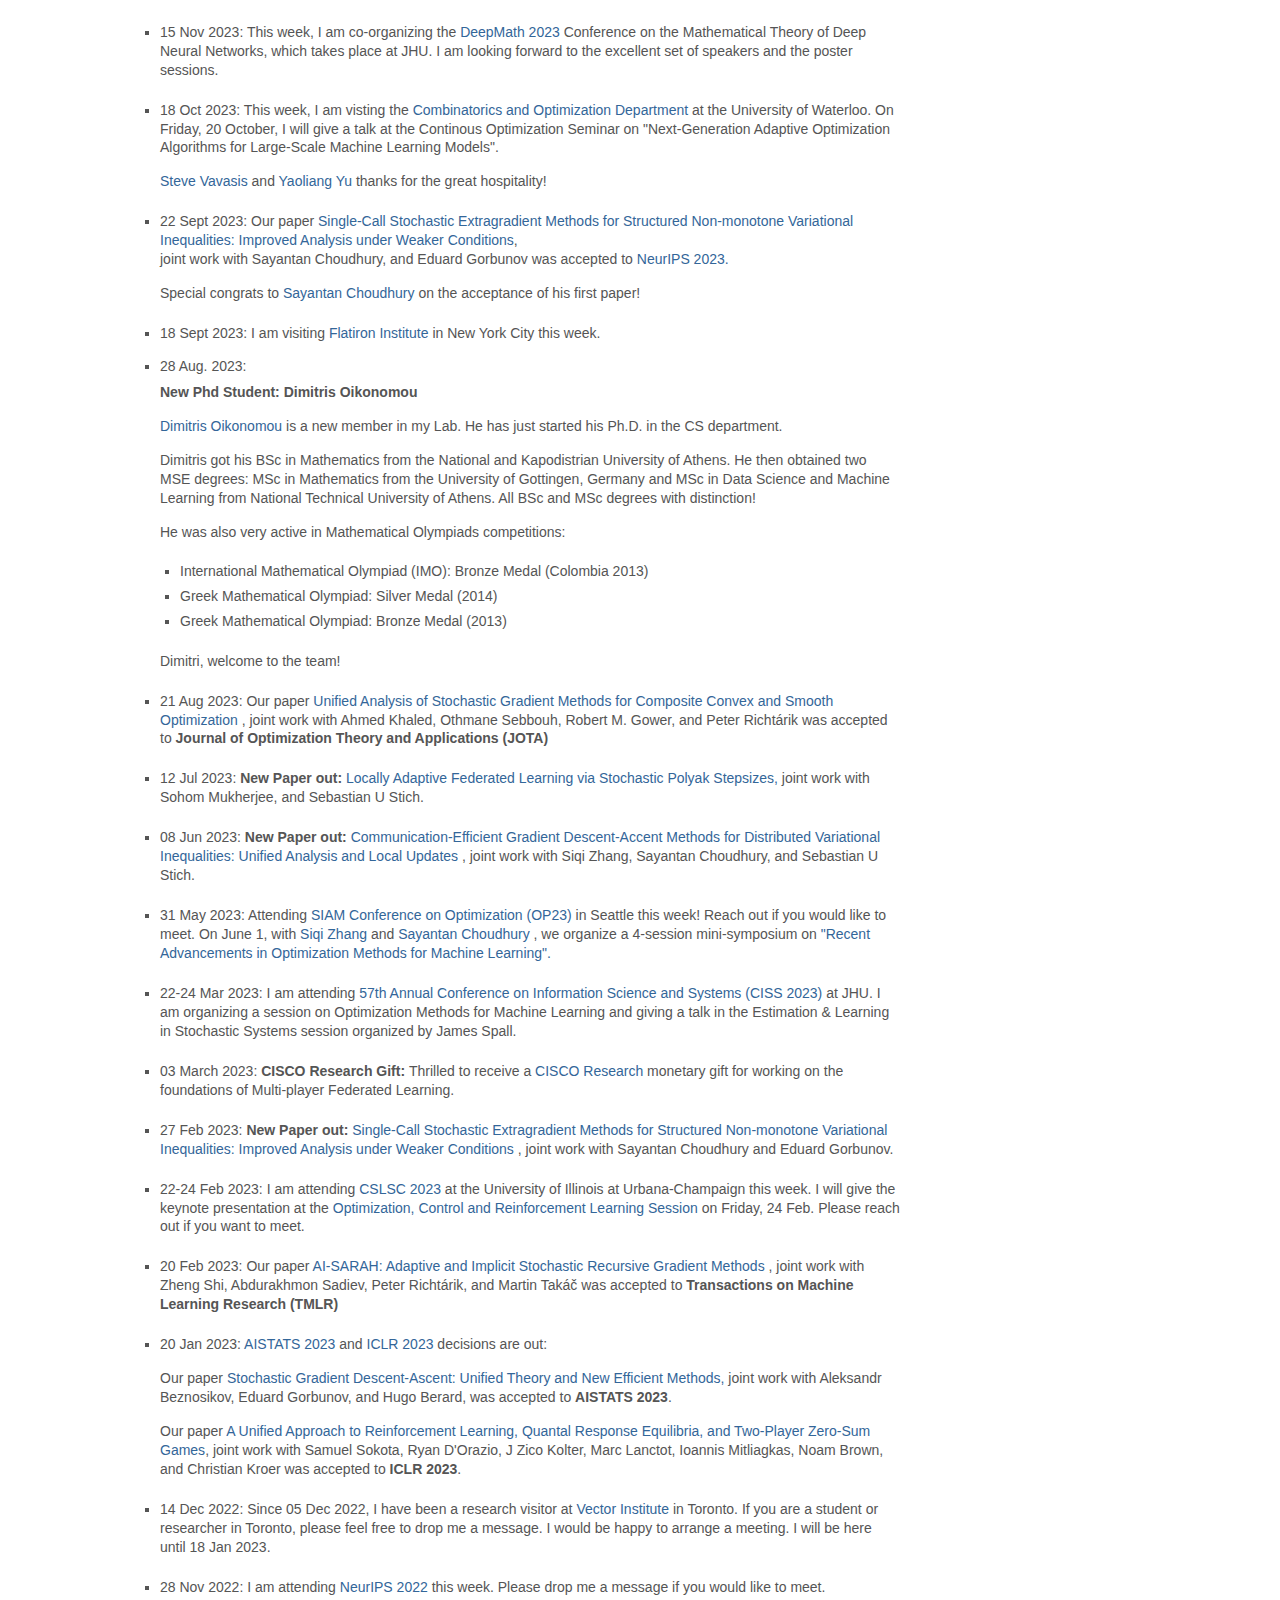
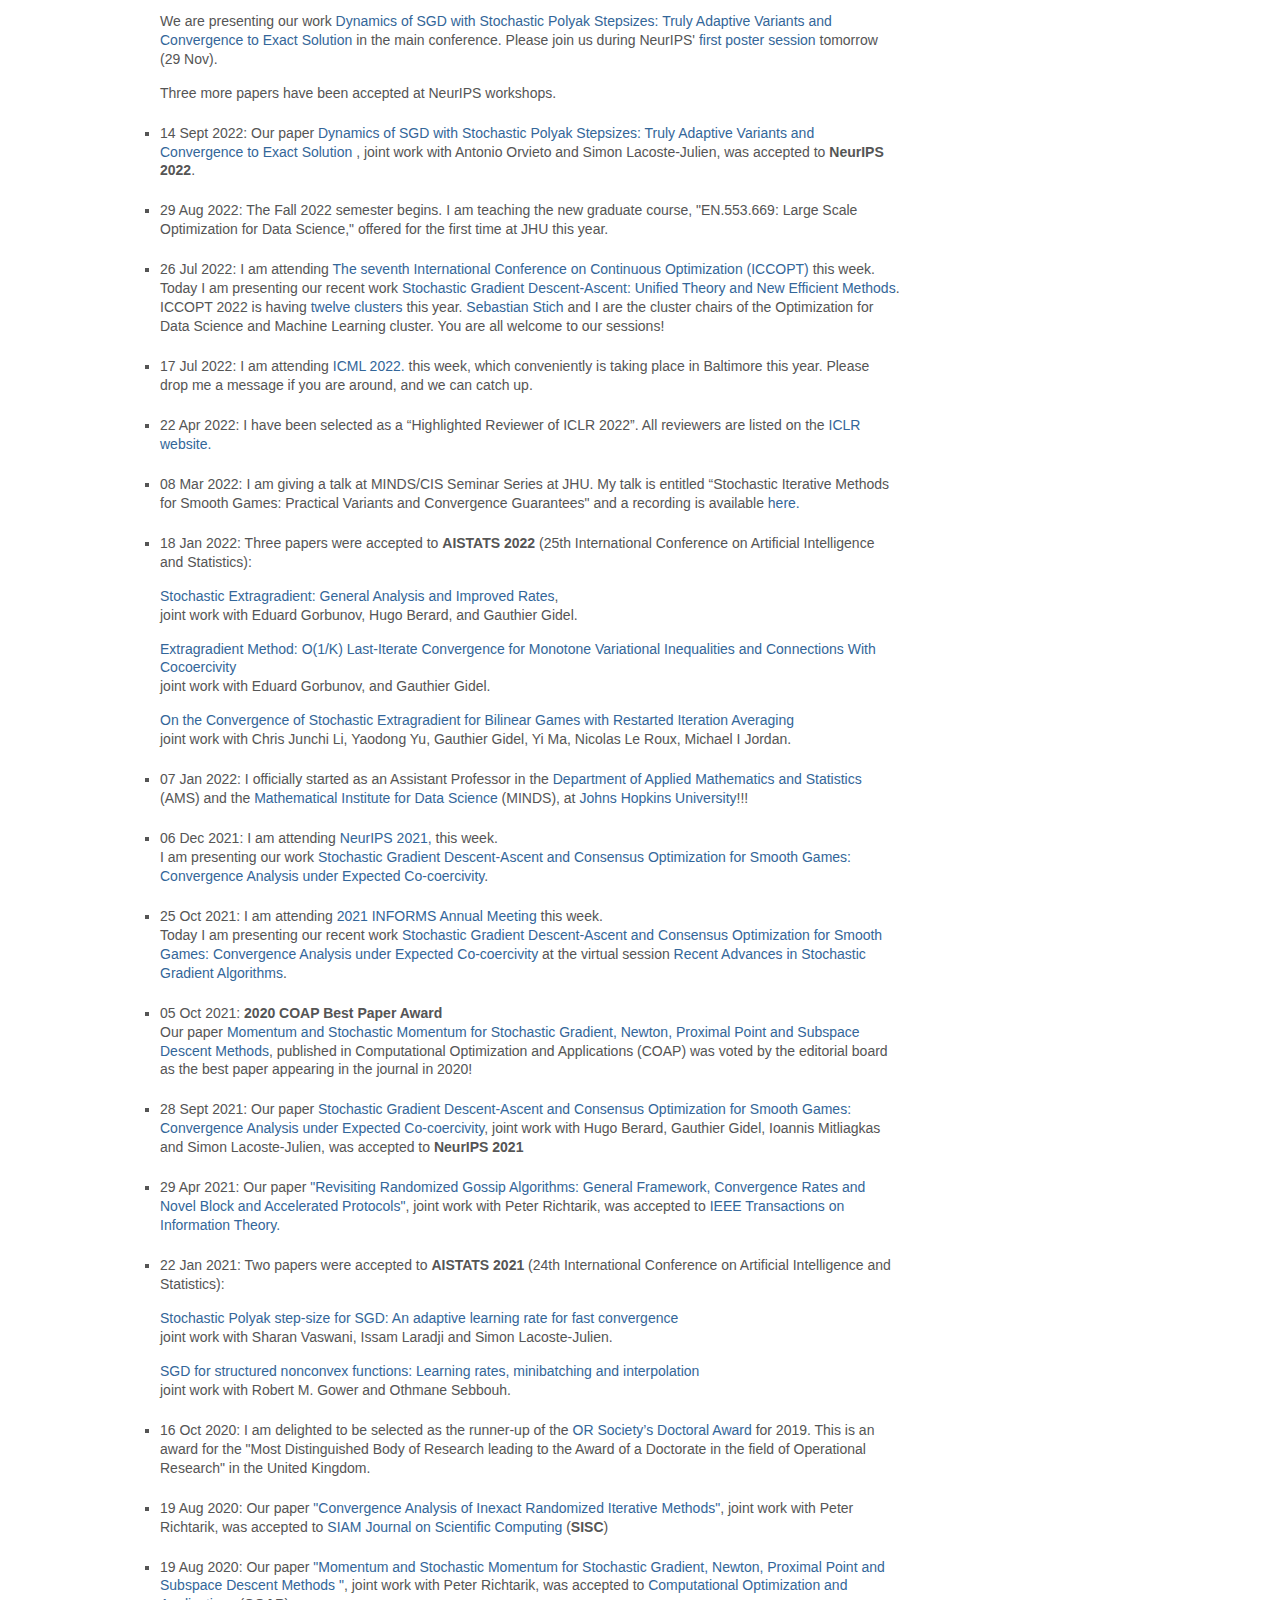
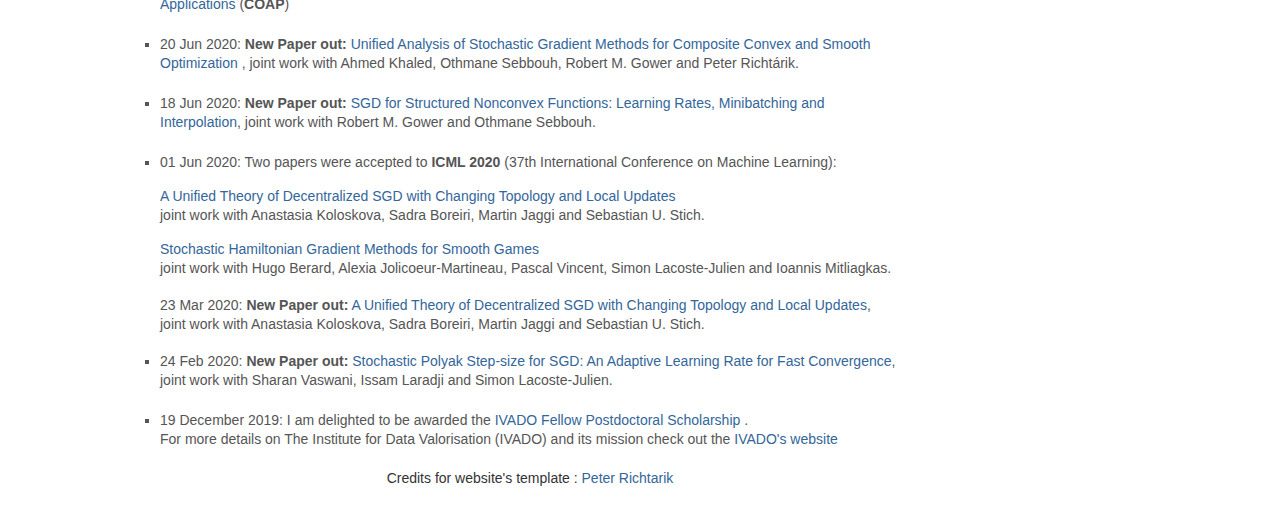
==== commit 2f39cf5a: "update" ====
--- a/index.html
+++ b/index.html
@@ -98,6 +98,15 @@
 
     <ul>
       <li>
+        <p> 25 Sept 2024: Two papers were accepted to <b>NeurIPS 2024</b>:</p>
+          <ul>
+      <li><a
+        href="https://arxiv.org/abs/2403.02648"> Remove that Square Root: A New Efficient Scale-Invariant Version of AdaGrad</a> </li>
+      <li><a
+          href="https://nips.cc/virtual/2024/poster/97755">
+  Enhancing Vision-language Models for Medical Imaging: Bridging the 3D Gap with Innovative Slice Selection</a> </li>
+      </ul>
+      <li>
         <p> 22 July 2024: On my way to <a href="https://ismp2024.gerad.ca/"> 25th International Symposium on Mathematical Programming (ISMP 2024)</a>. Tomorrow, I’ll be presenting our latest findings on Stochastic Extragradient Methods at the <a href="https://ismp2024.gerad.ca/schedule/TB/67"> Numerical Optimization for Machine Learning</a> session.
 On Thursday, we organize a minisymposium on
 <a href="https://ismp2024.gerad.ca/schedule/ThA/128"> Adaptive, Line-search, and Parameter-Free Stochastic Optimization</a>.
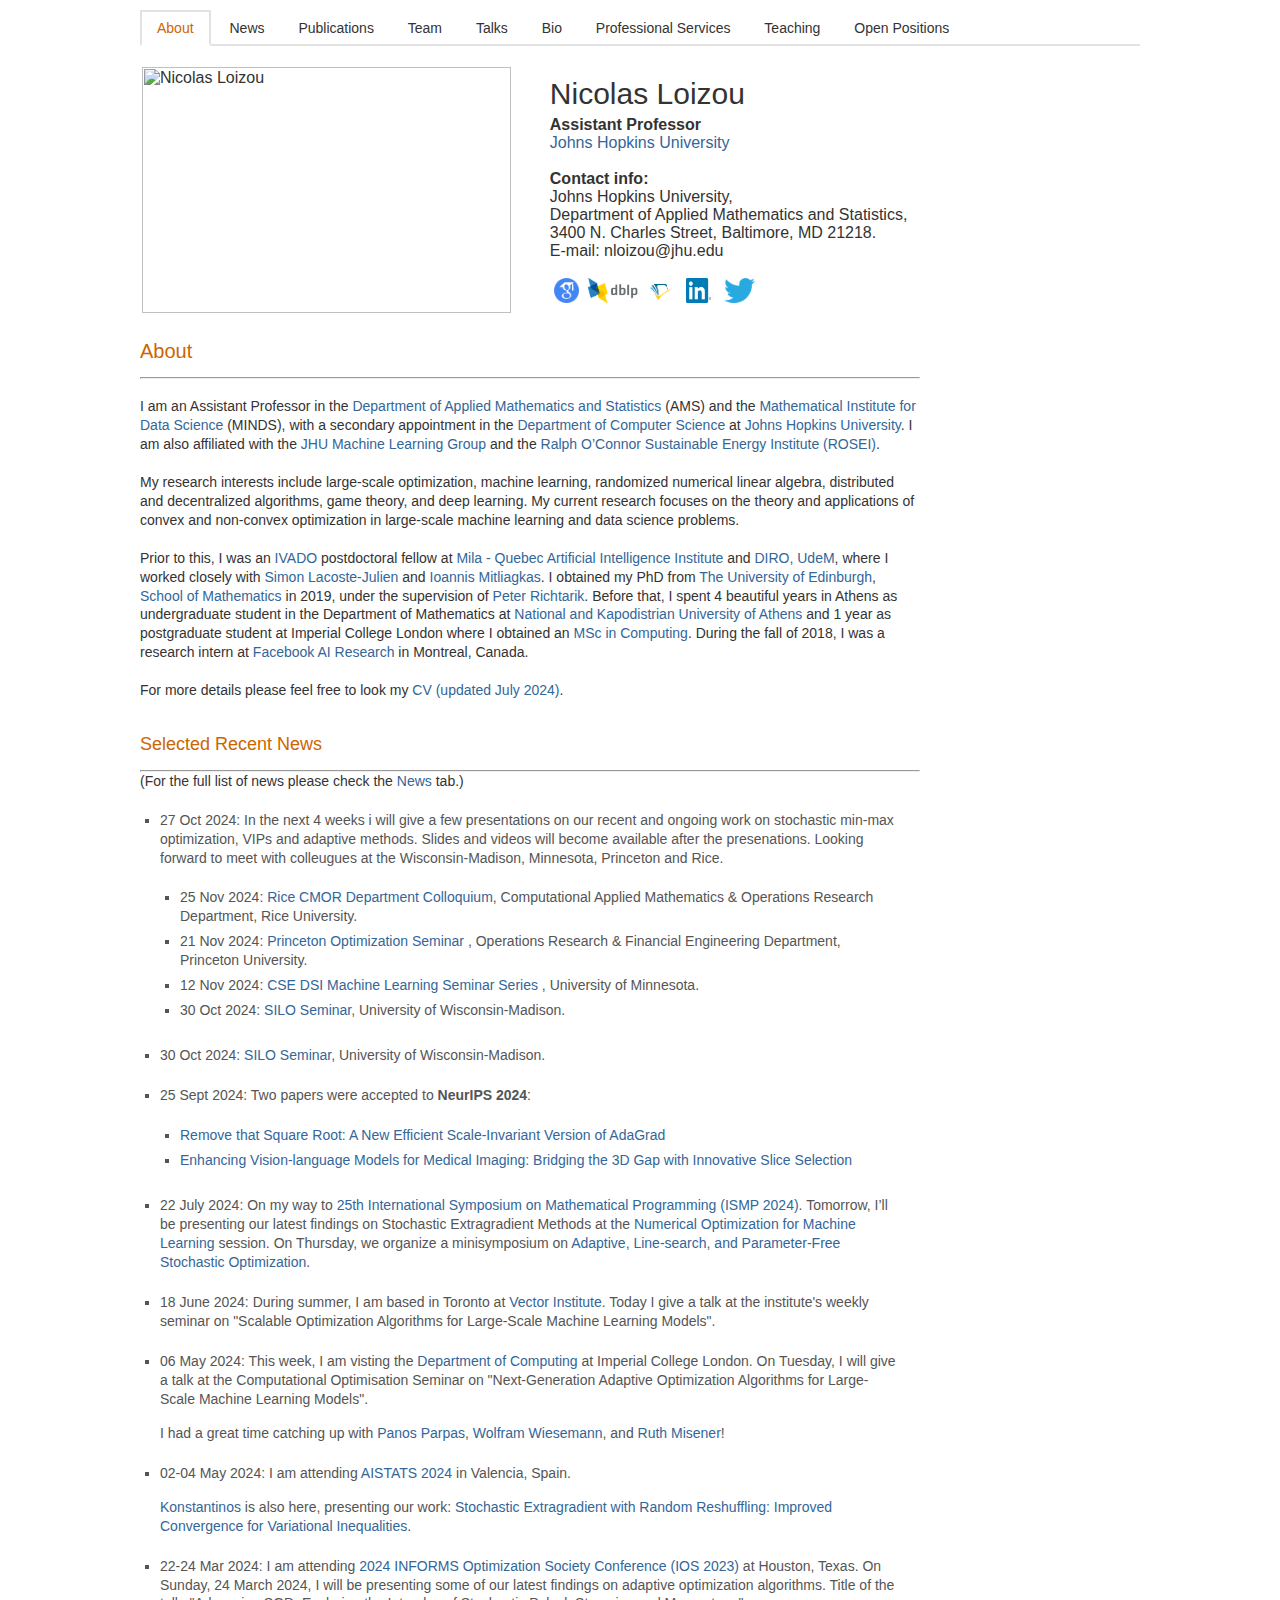
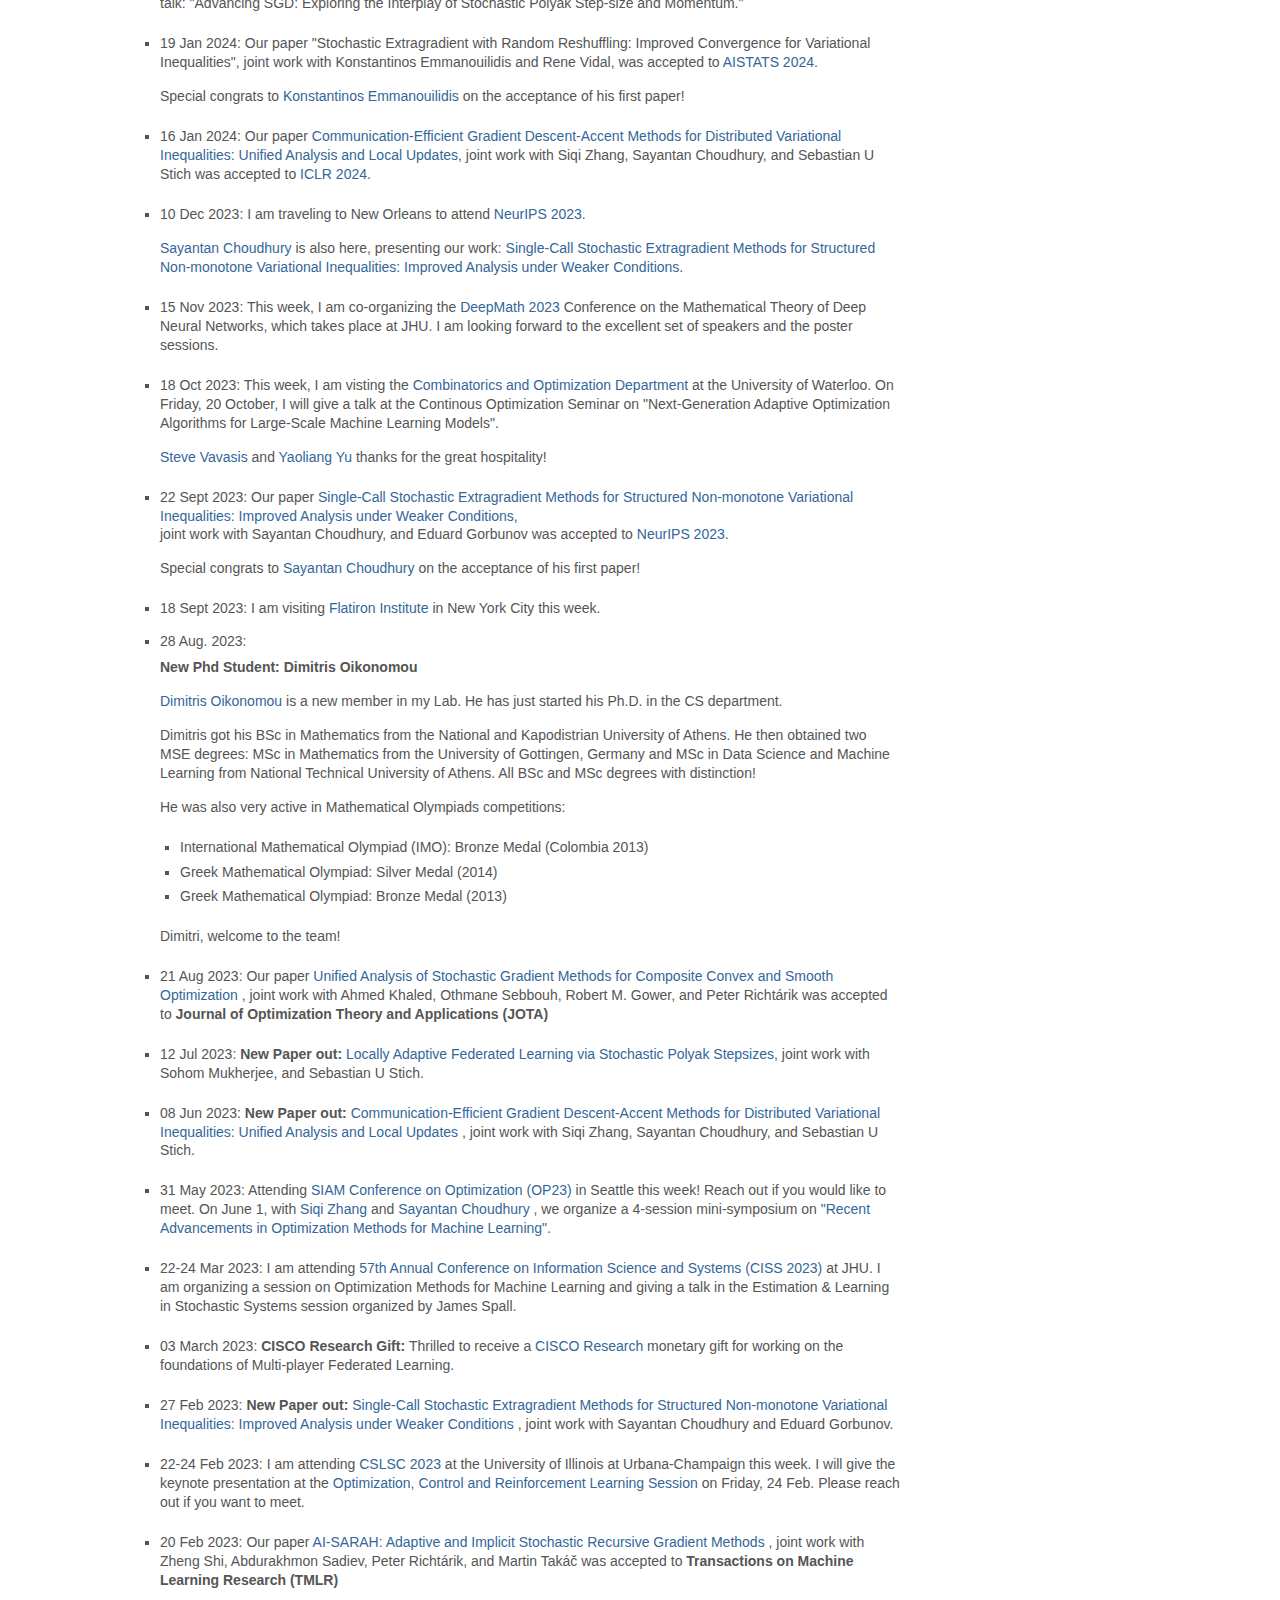
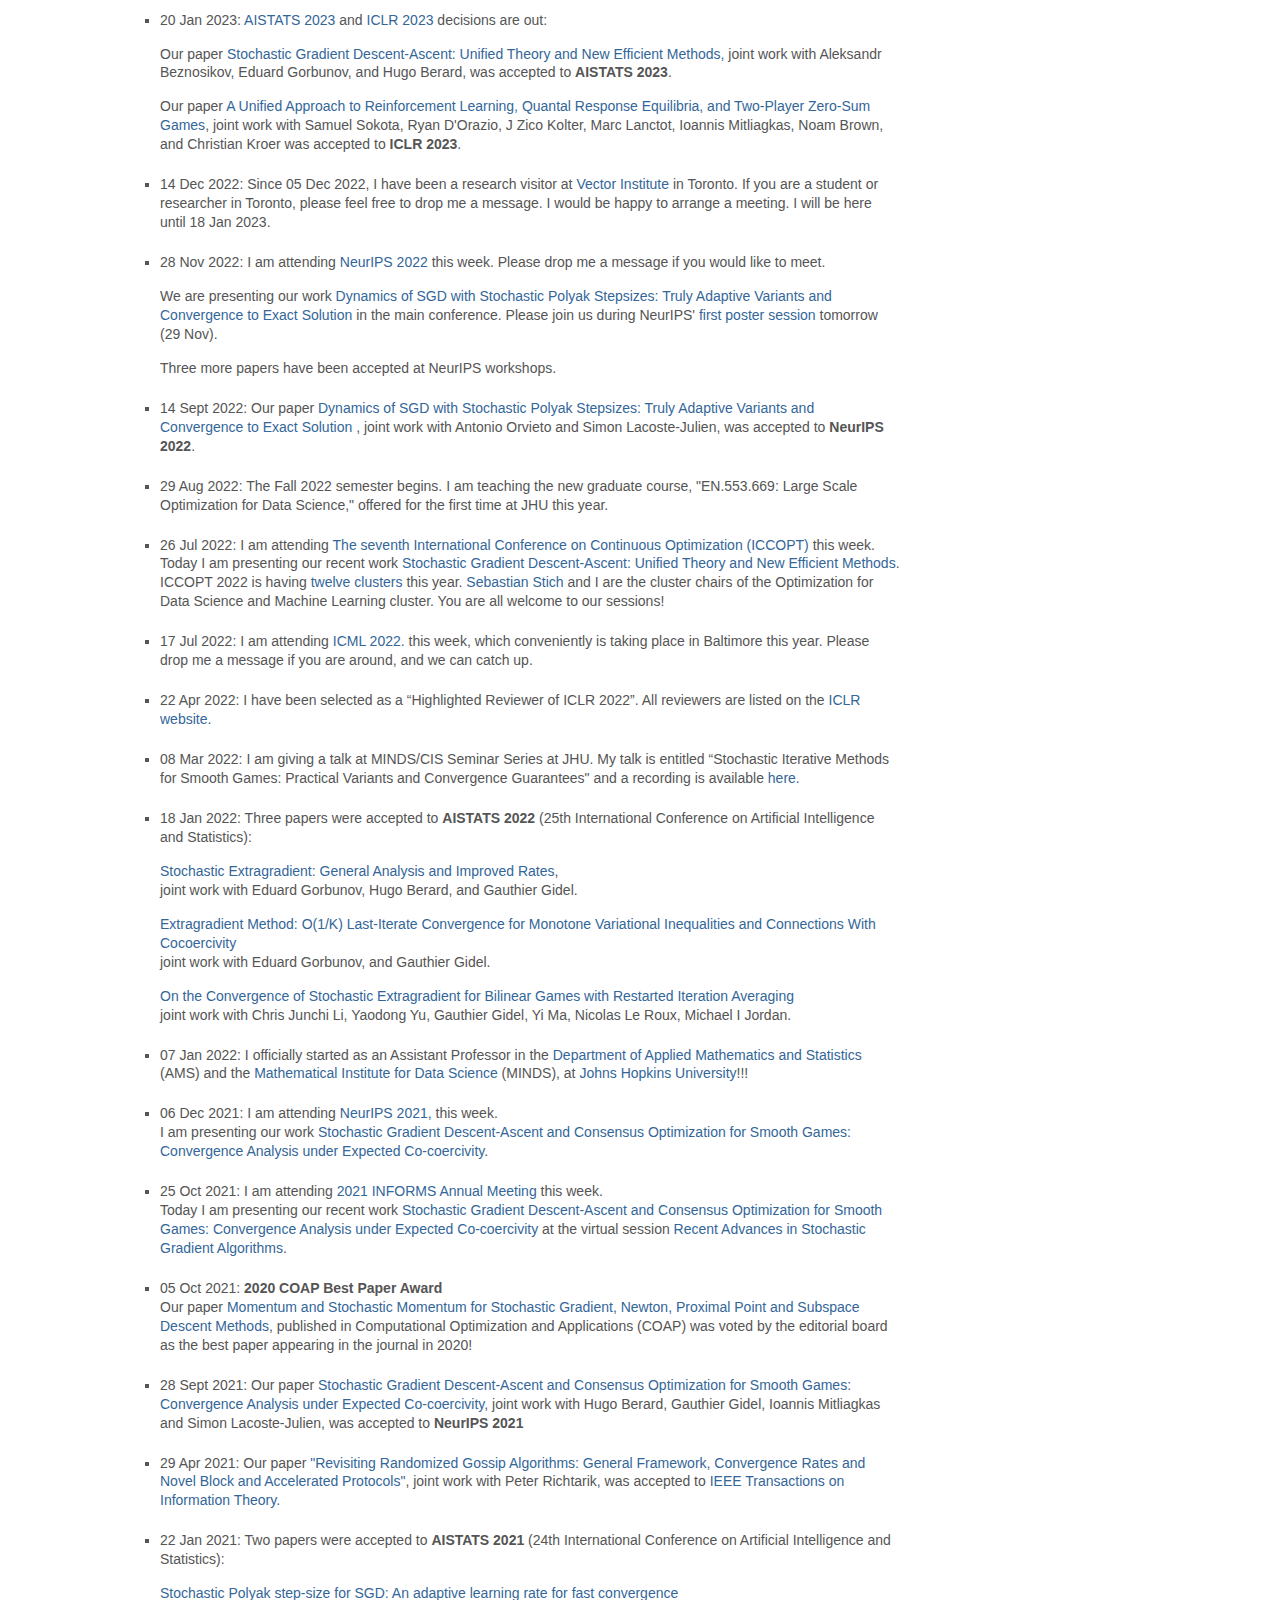
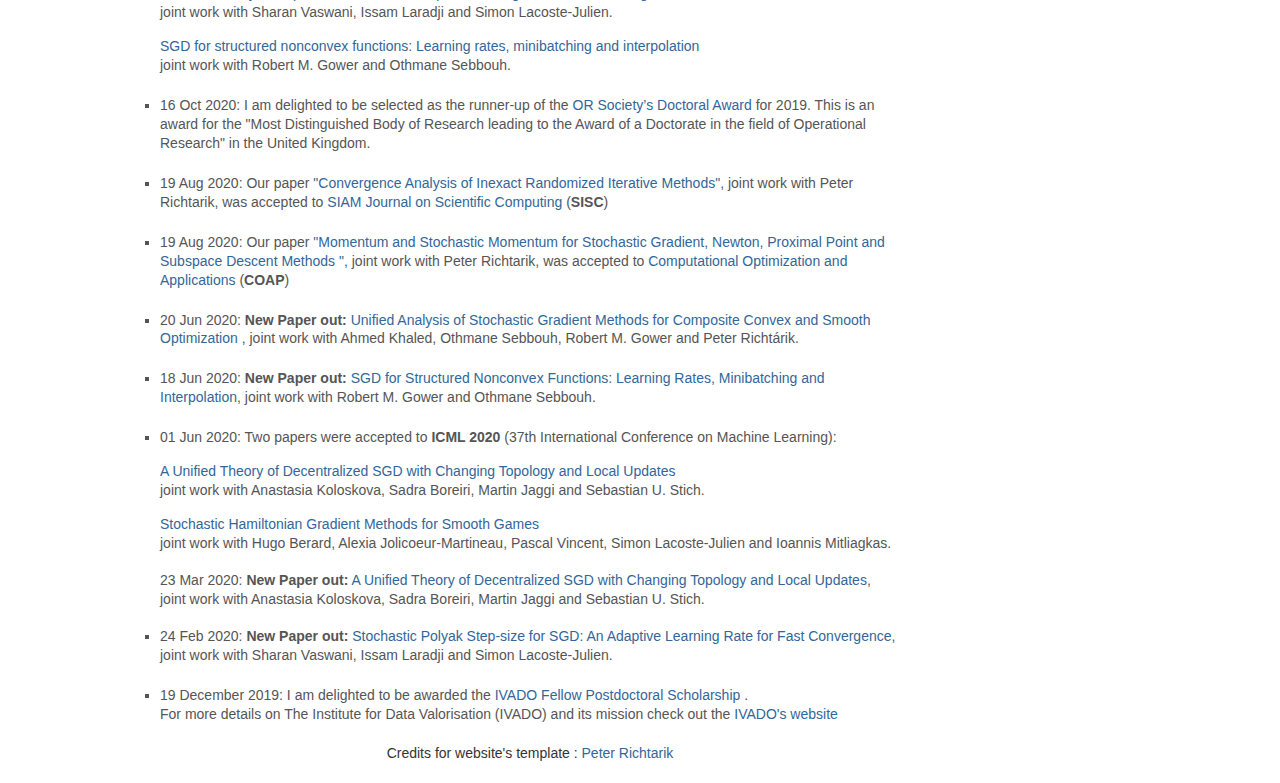
==== commit d5dcb0cf: "update" ====
--- a/index.html
+++ b/index.html
@@ -98,6 +98,27 @@
 
     <ul>
       <li>
+        <p> 27 Oct 2024: In the next 4 weeks i will give a few presentations on our recent and ongoing work on stochastic min-max optimization, VIPs and adaptive methods. Slides and videos will become available after the presenations. Looking forward to meet with colleugues at the Wisconsin-Madison, Minnesota, Princeton and Rice. </p>
+          <ul>
+      <li>25 Nov 2024: <a
+          href="https://cmor.rice.edu/news-events/colloquia">
+         Rice CMOR Department  Colloquium</a>,  Computational Applied Mathematics & Operations Research Department, Rice University. </li>
+      <li>21 Nov 2024: <a
+          href="https://orfe.princeton.edu/events">
+         Princeton Optimization Seminar </a>,  Operations Research & Financial Engineering Department, Princeton University. </li>
+         <li>12 Nov 2024: <a
+             href="https://cse.umn.edu/dsi/cse-dsi-machine-learning-seminar-series">
+            CSE DSI Machine Learning Seminar Series </a>,  University of Minnesota. </li>
+         <li>30 Oct 2024: <a
+             href="https://silo.wisc.edu/">
+            SILO Seminar</a>,  University of Wisconsin-Madison. </li>
+      </ul>
+    <li>
+      <p> 30 Oct 2024: <a
+          href="https://silo.wisc.edu/">
+         SILO Seminar</a>,  University of Wisconsin-Madison.
+        <br>
+      <li>
         <p> 25 Sept 2024: Two papers were accepted to <b>NeurIPS 2024</b>:</p>
           <ul>
       <li><a
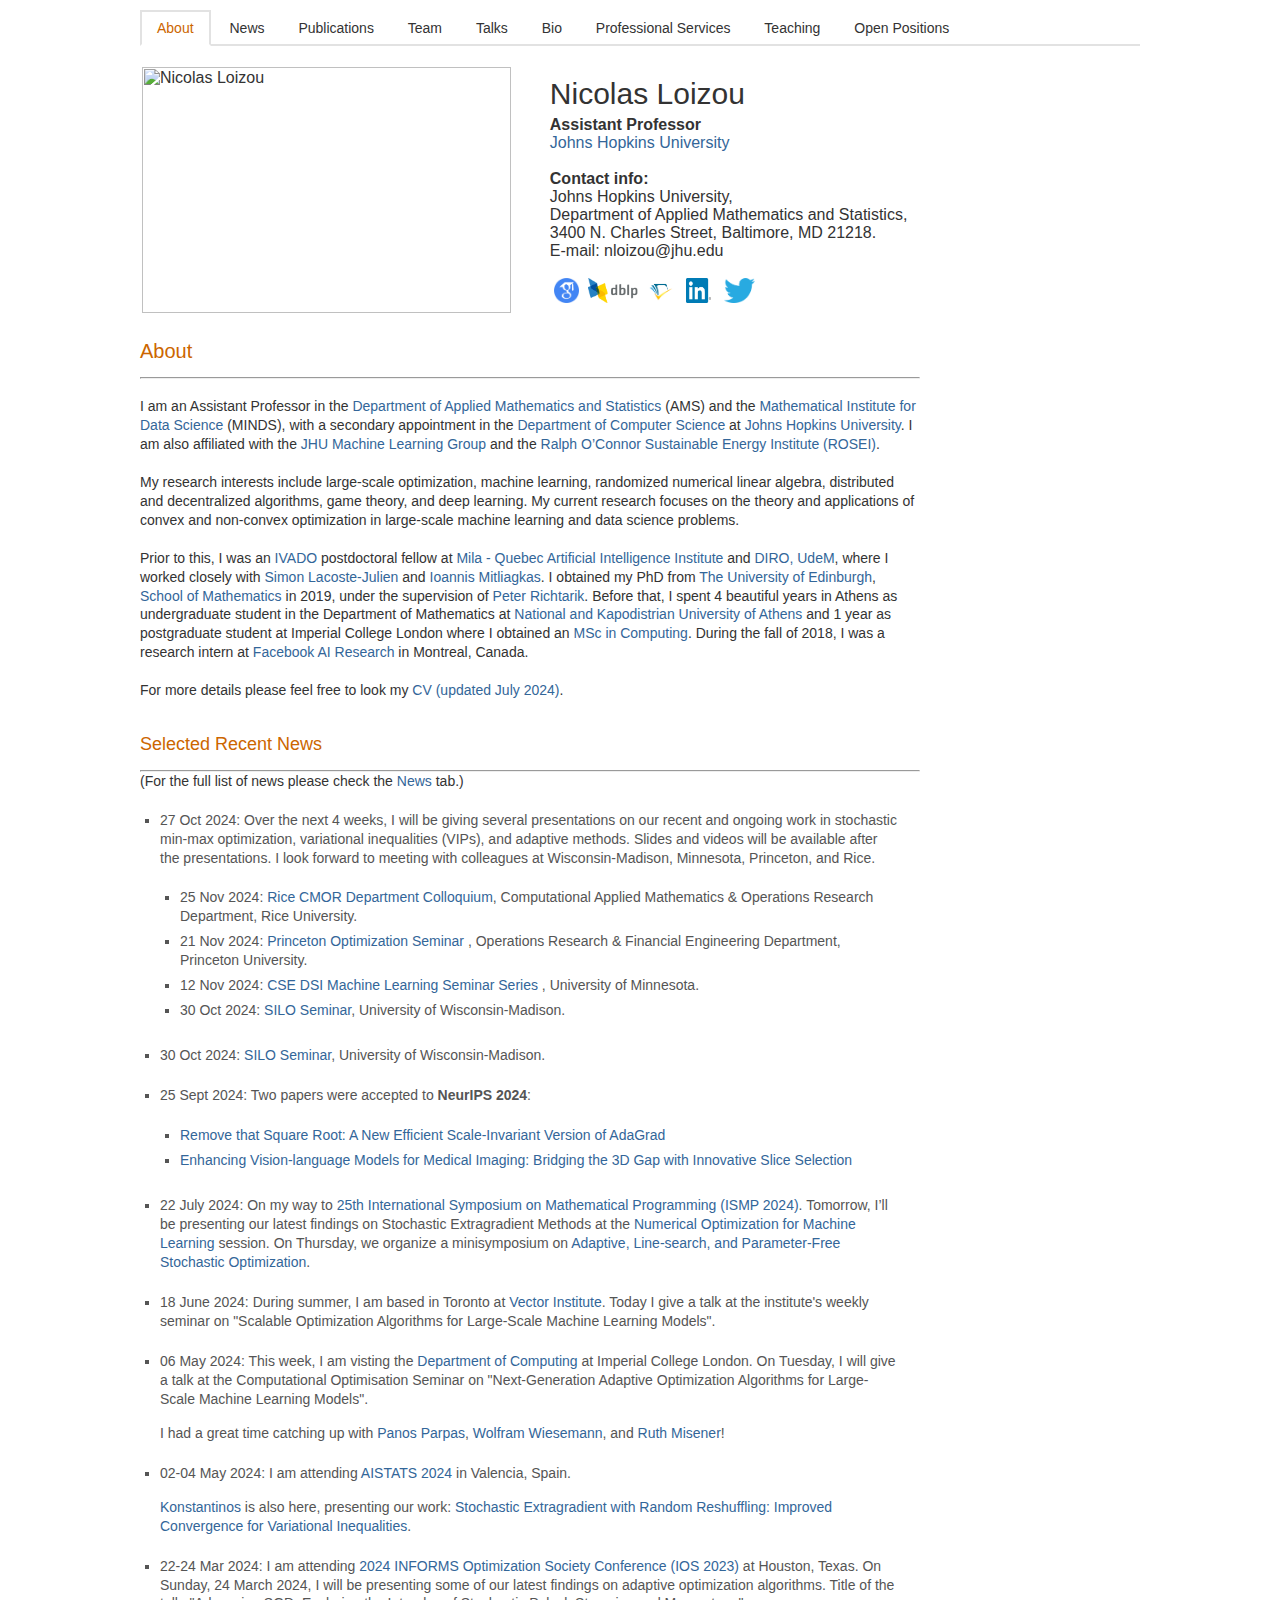
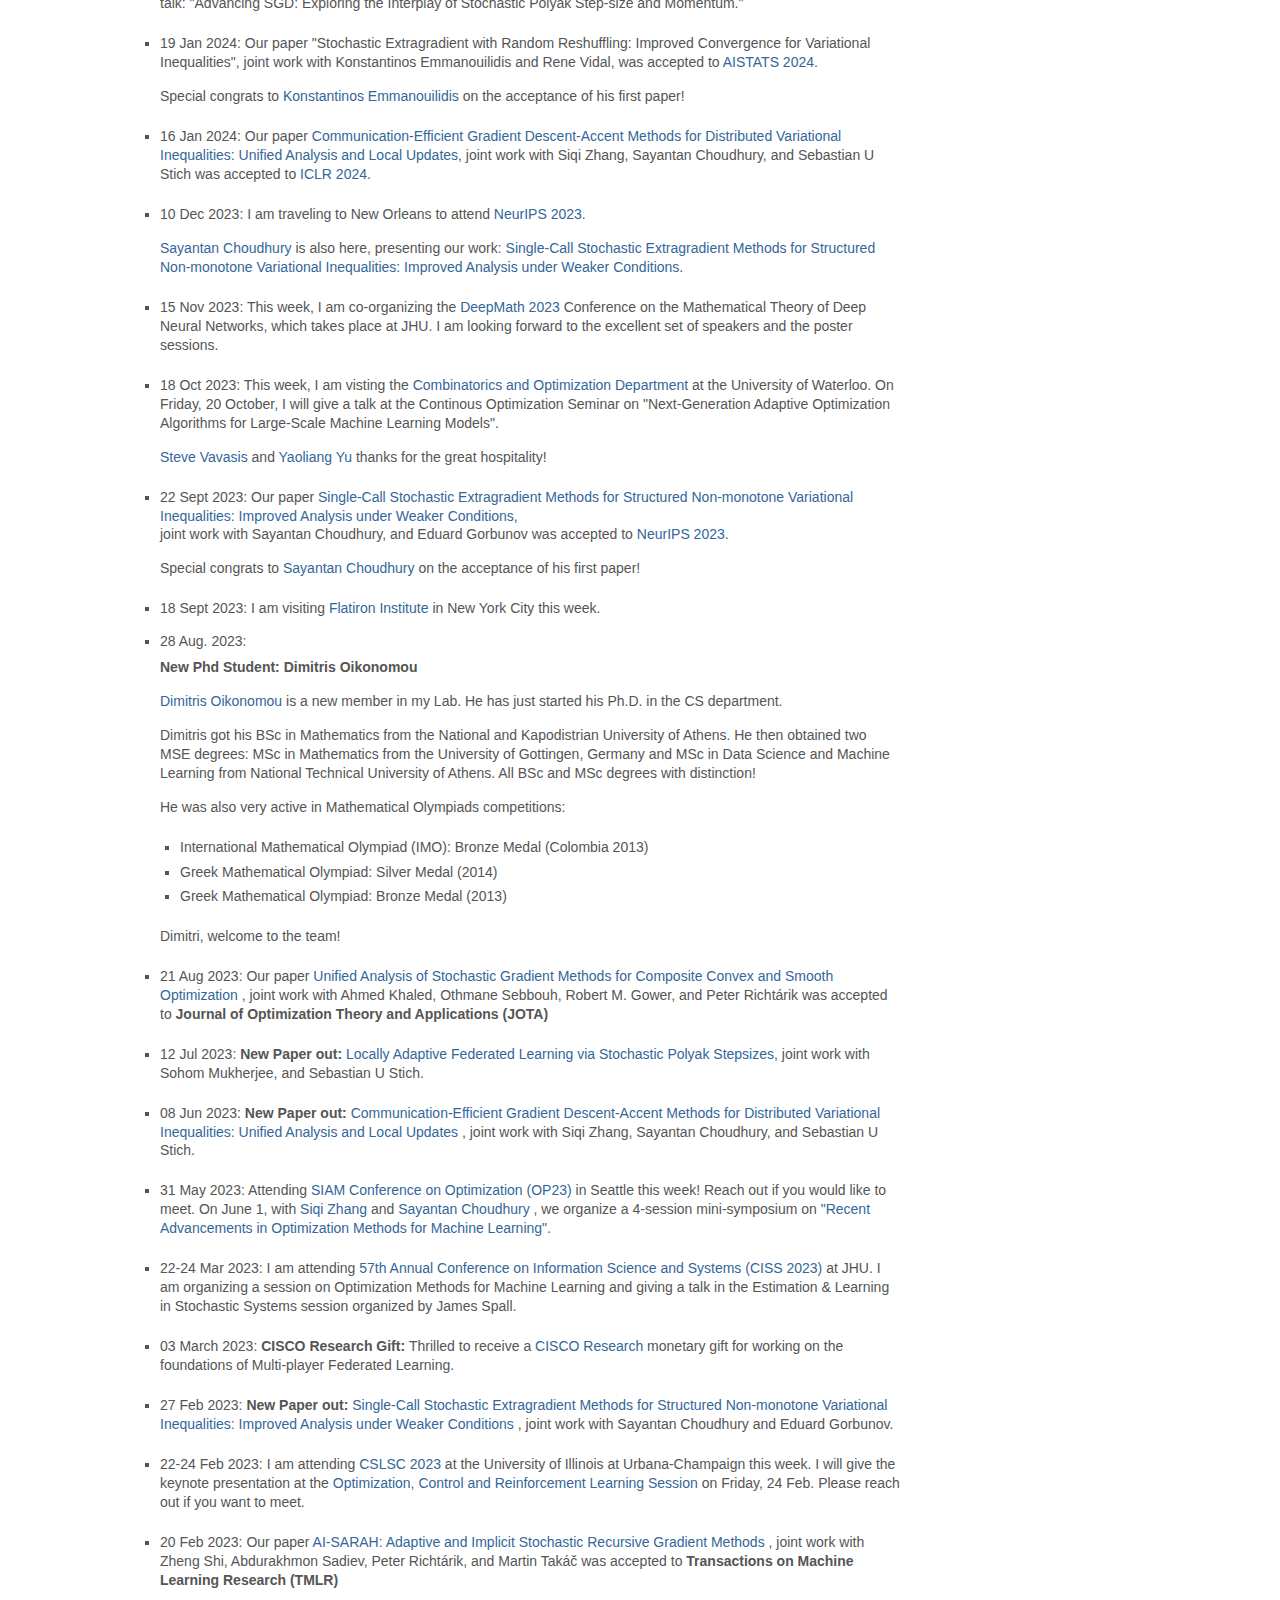
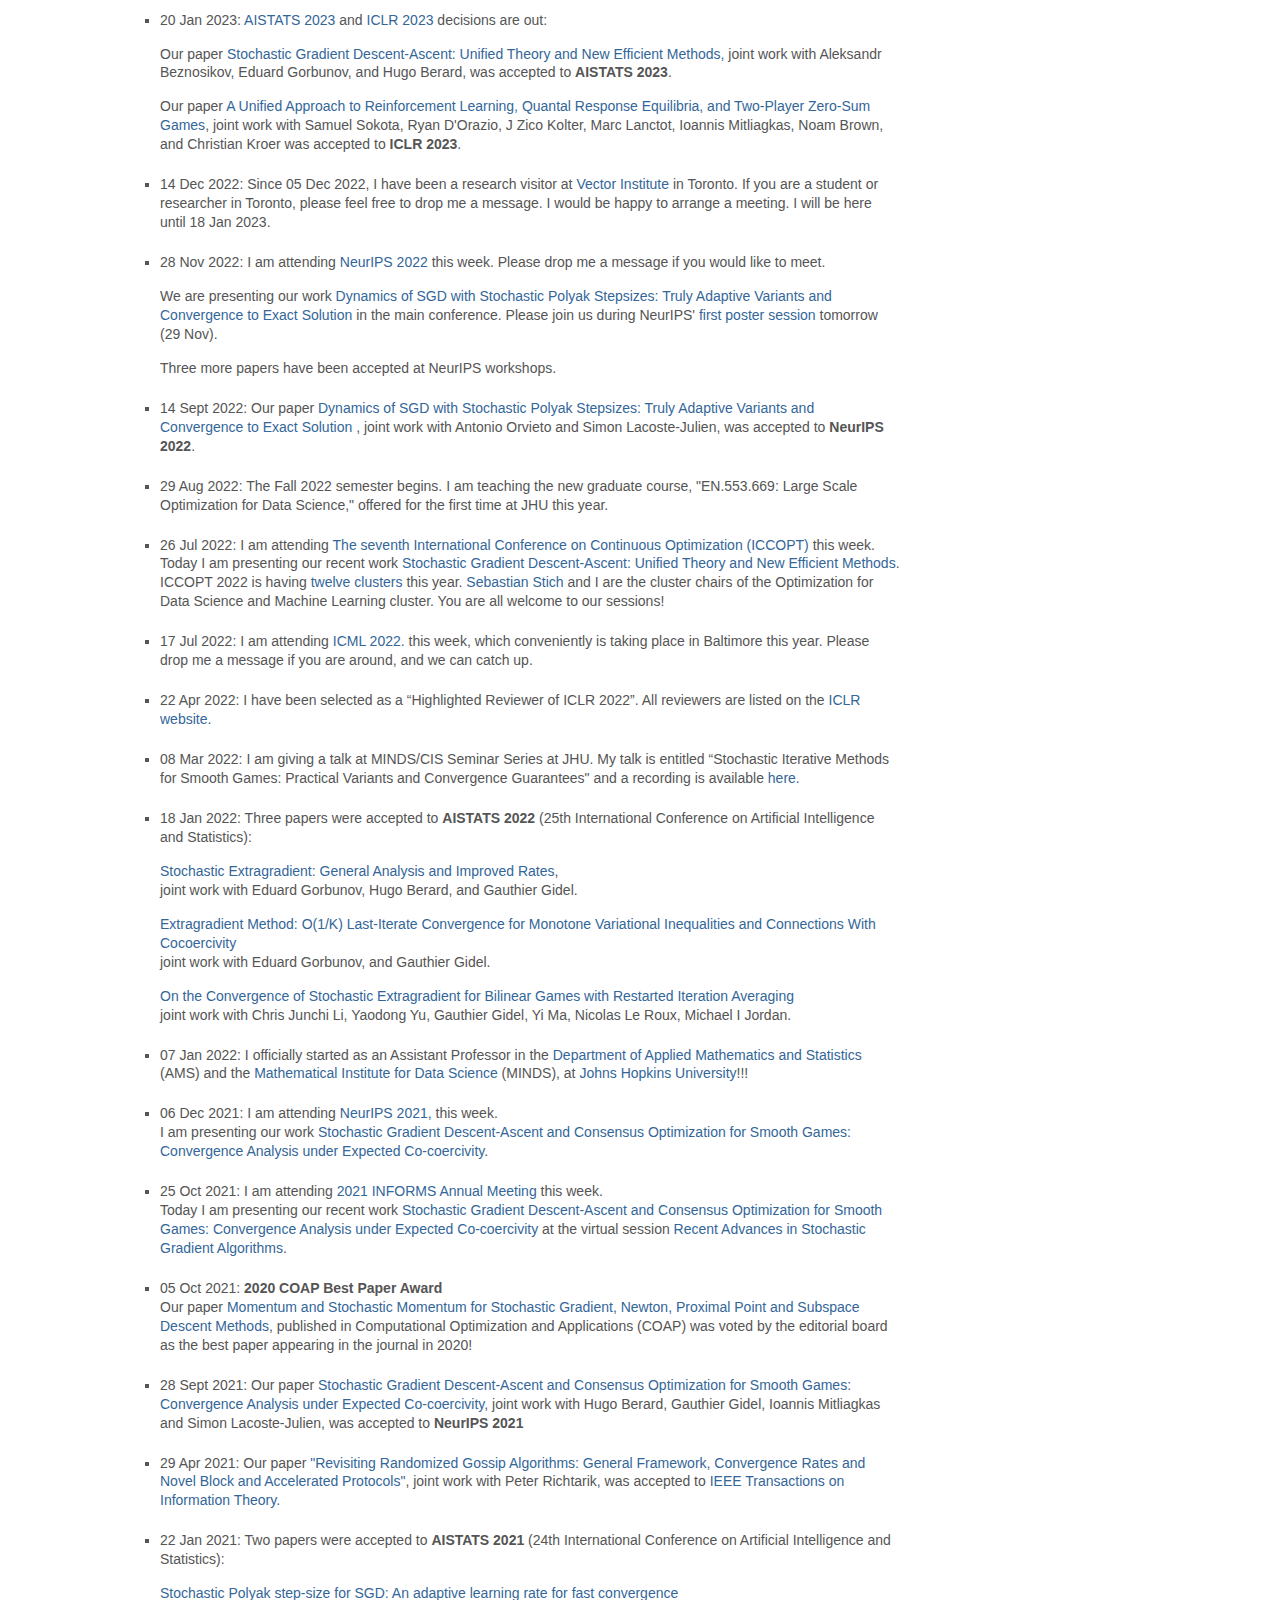
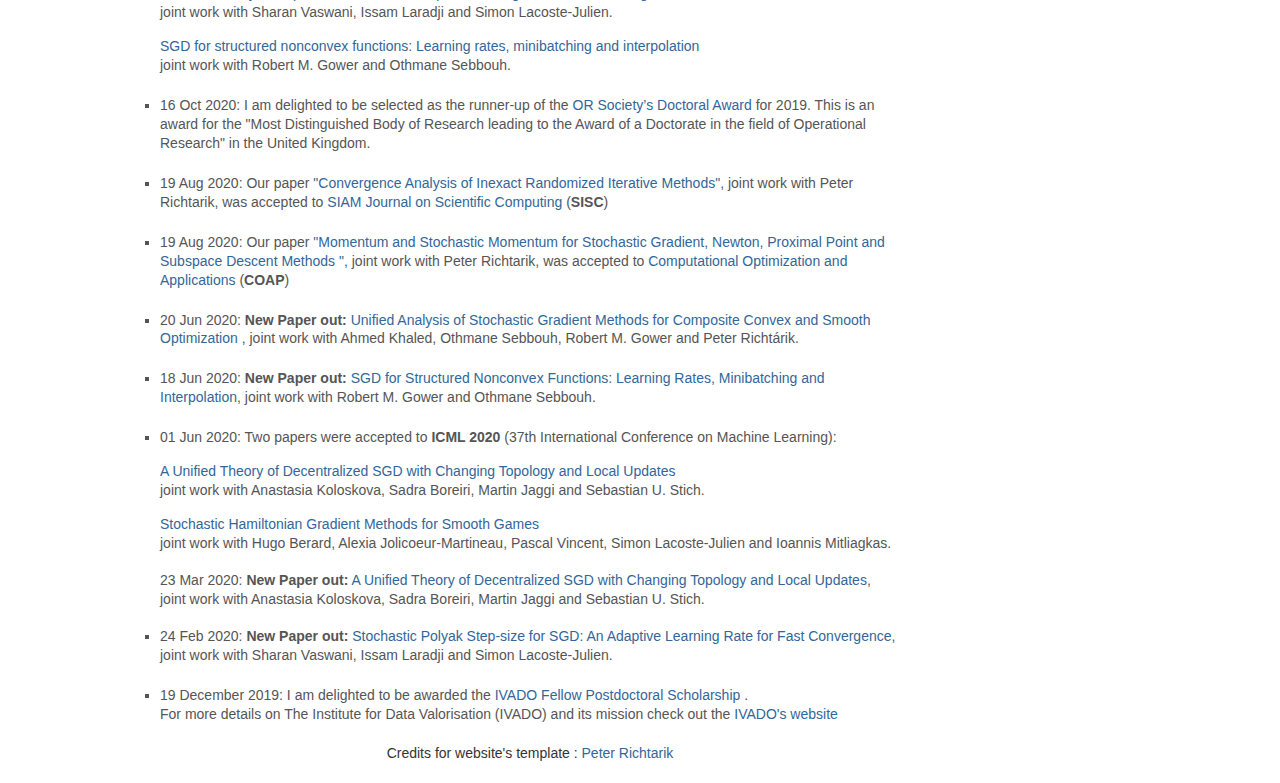
==== commit f21bab8e: "update" ====
--- a/index.html
+++ b/index.html
@@ -98,7 +98,7 @@
 
     <ul>
       <li>
-        <p> 27 Oct 2024: In the next 4 weeks i will give a few presentations on our recent and ongoing work on stochastic min-max optimization, VIPs and adaptive methods. Slides and videos will become available after the presenations. Looking forward to meet with colleugues at the Wisconsin-Madison, Minnesota, Princeton and Rice. </p>
+        <p> 27 Oct 2024: Over the next 4 weeks, I will be giving several presentations on our recent and ongoing work in stochastic min-max optimization, variational inequalities (VIPs), and adaptive methods. Slides and videos will be available after the presentations. I look forward to meeting with colleagues at Wisconsin-Madison, Minnesota, Princeton, and Rice. </p>
           <ul>
       <li>25 Nov 2024: <a
           href="https://cmor.rice.edu/news-events/colloquia">
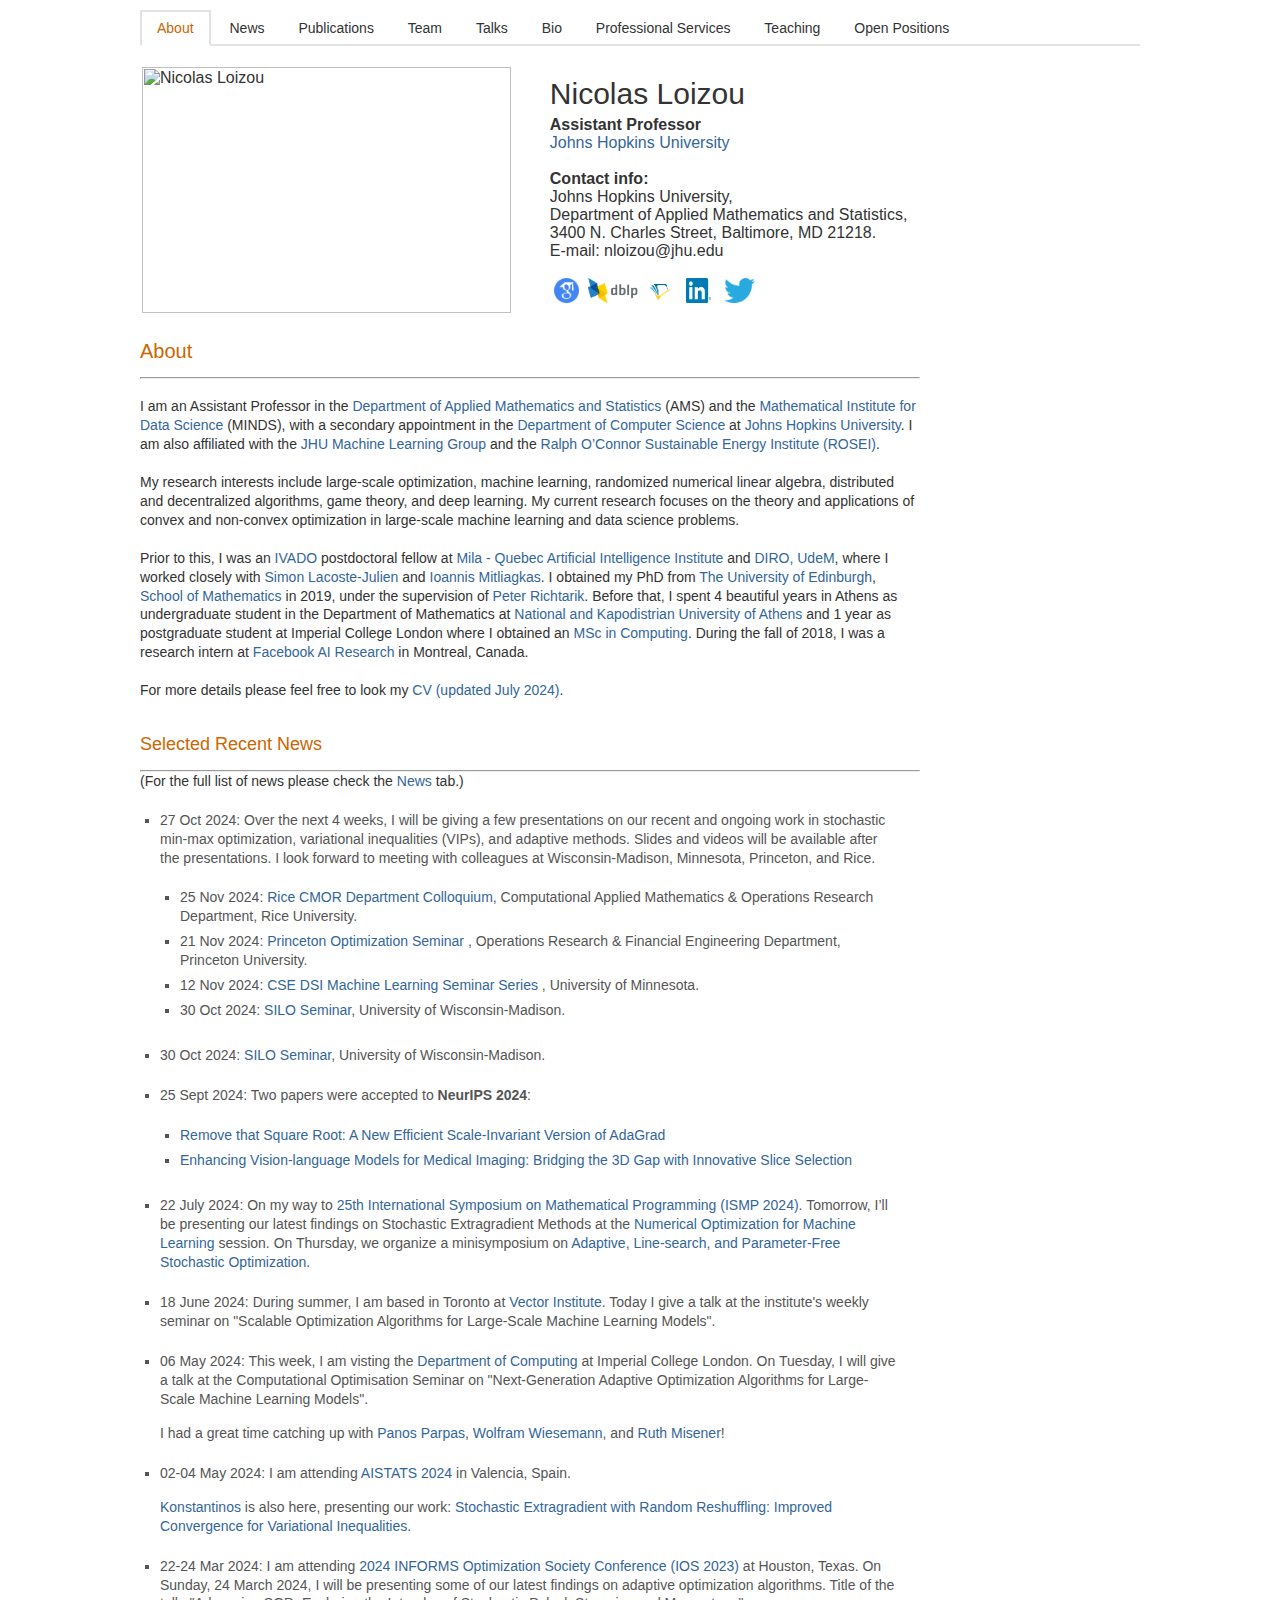
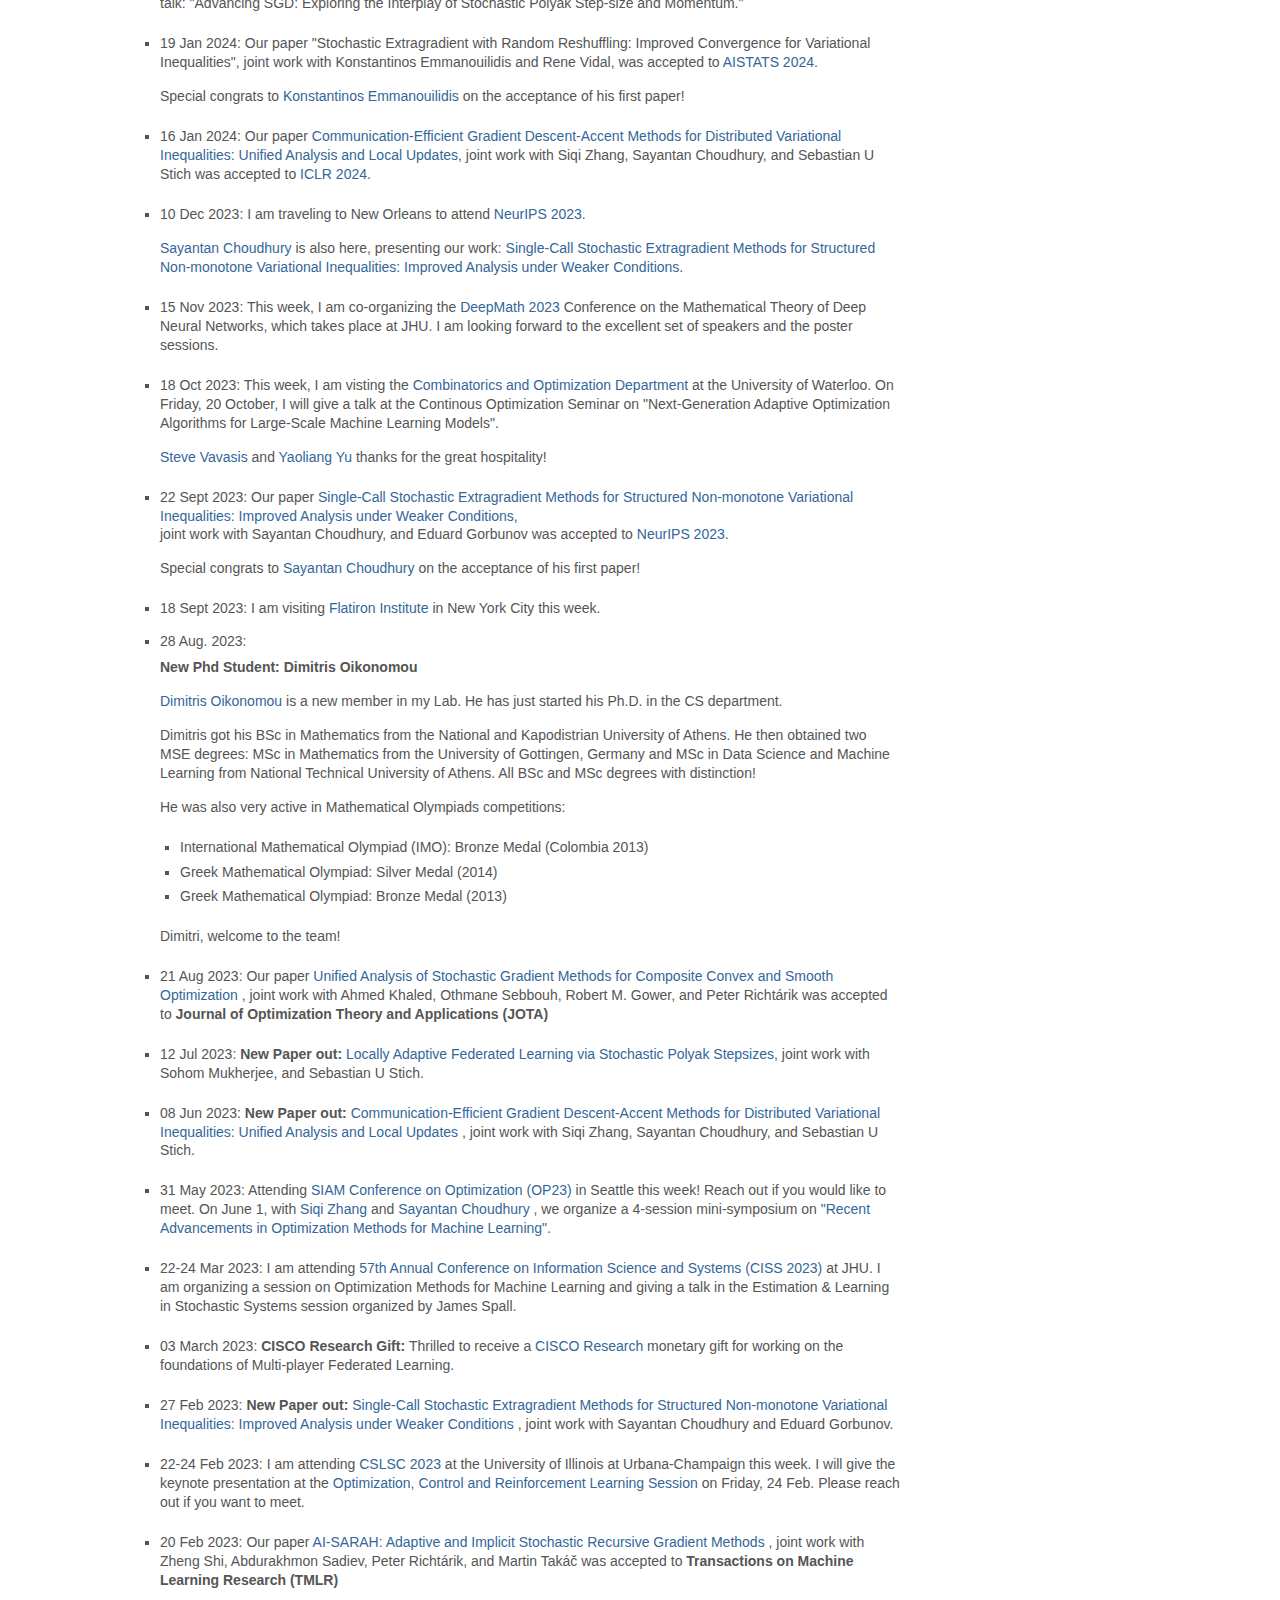
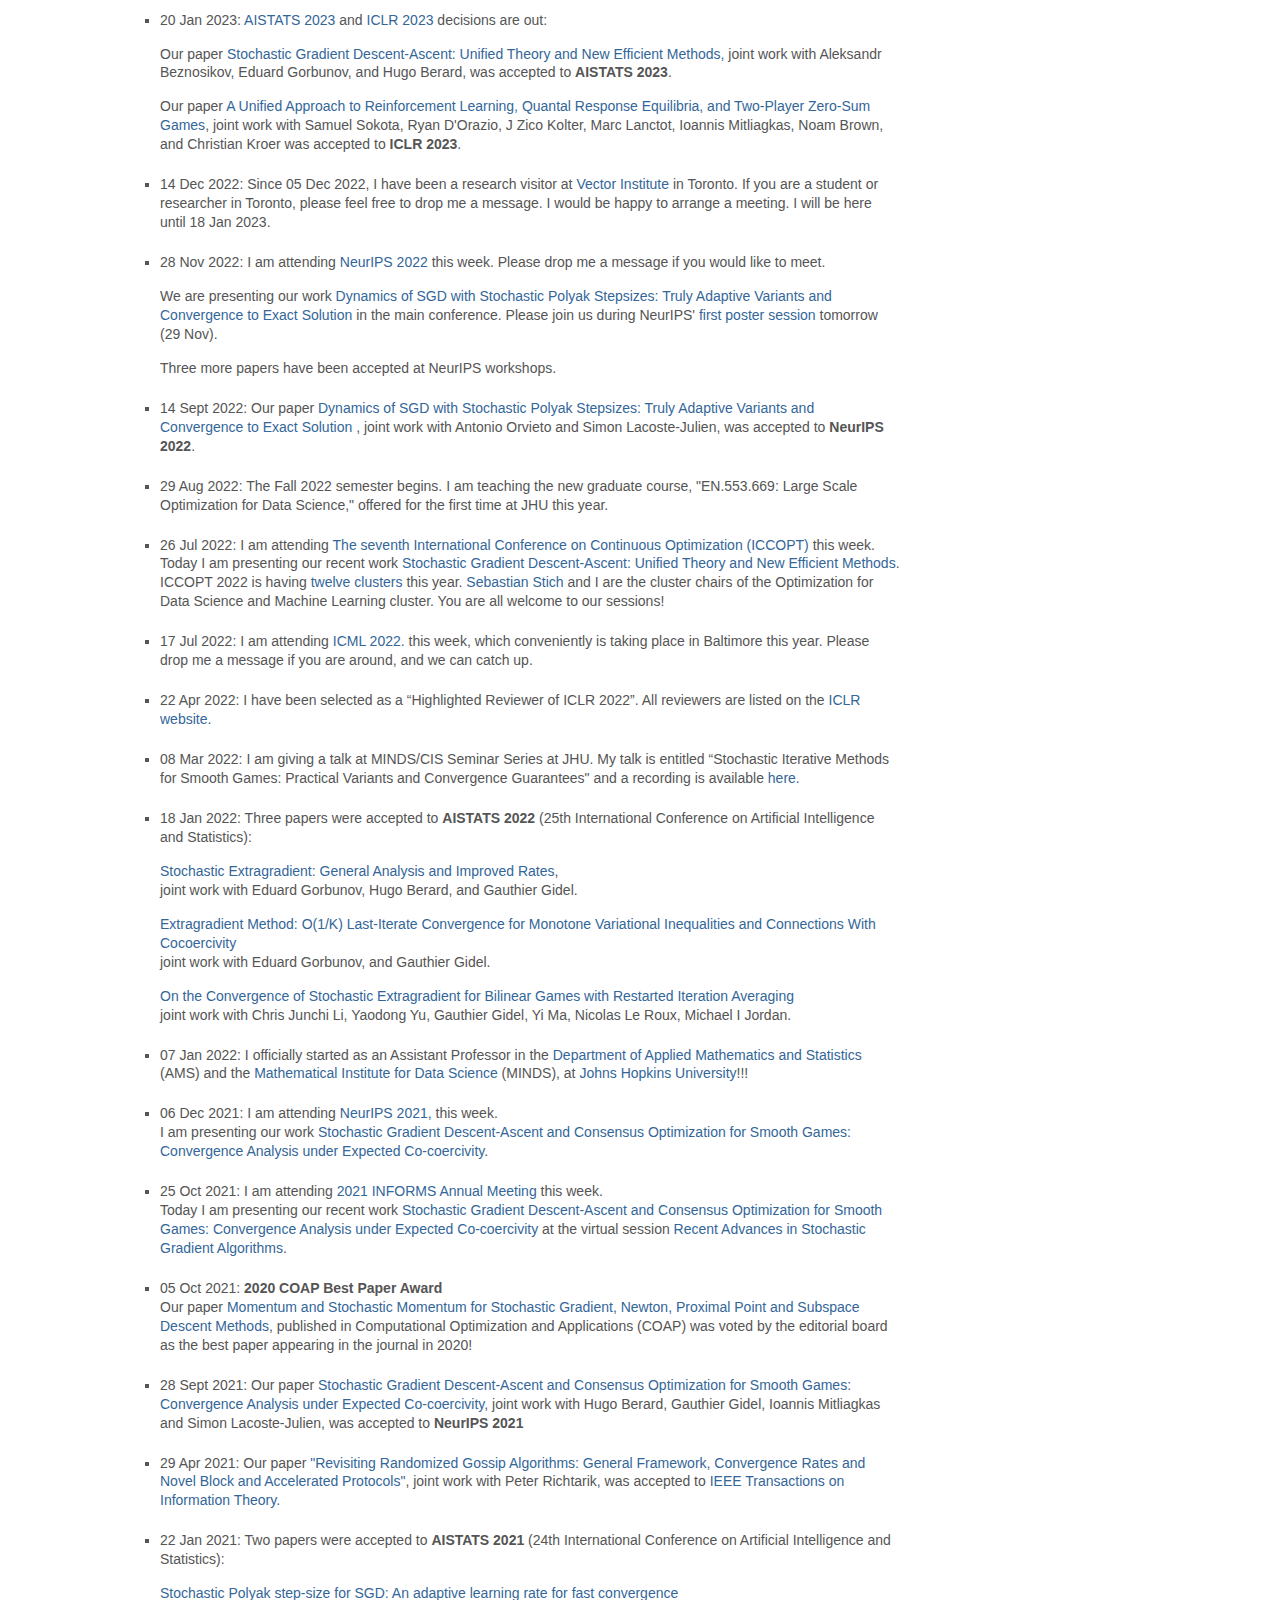
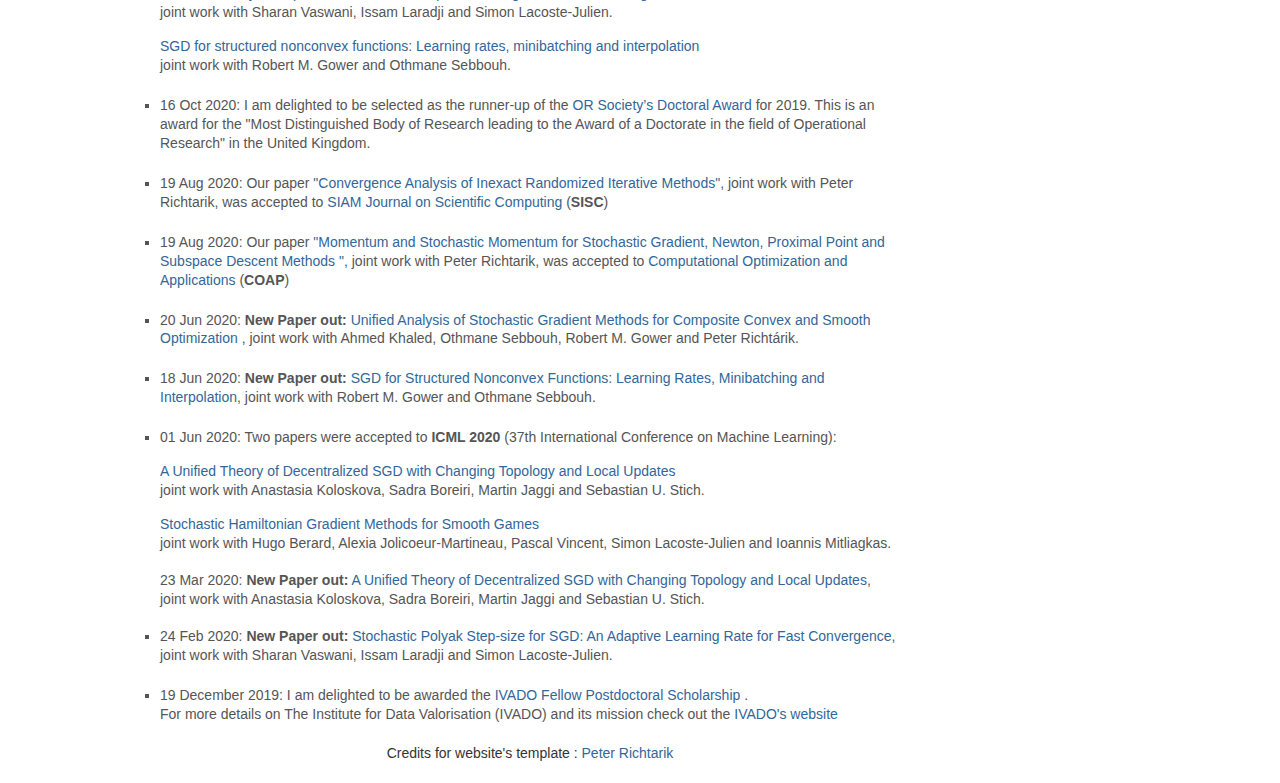
==== commit 492b4006: "minor" ====
--- a/index.html
+++ b/index.html
@@ -98,7 +98,7 @@
 
     <ul>
       <li>
-        <p> 27 Oct 2024: Over the next 4 weeks, I will be giving several presentations on our recent and ongoing work in stochastic min-max optimization, variational inequalities (VIPs), and adaptive methods. Slides and videos will be available after the presentations. I look forward to meeting with colleagues at Wisconsin-Madison, Minnesota, Princeton, and Rice. </p>
+        <p> 27 Oct 2024: Over the next 4 weeks, I will be giving a few presentations on our recent and ongoing work in stochastic min-max optimization, variational inequalities (VIPs), and adaptive methods. Slides and videos will be available after the presentations. I look forward to meeting with colleagues at Wisconsin-Madison, Minnesota, Princeton, and Rice. </p>
           <ul>
       <li>25 Nov 2024: <a
           href="https://cmor.rice.edu/news-events/colloquia">
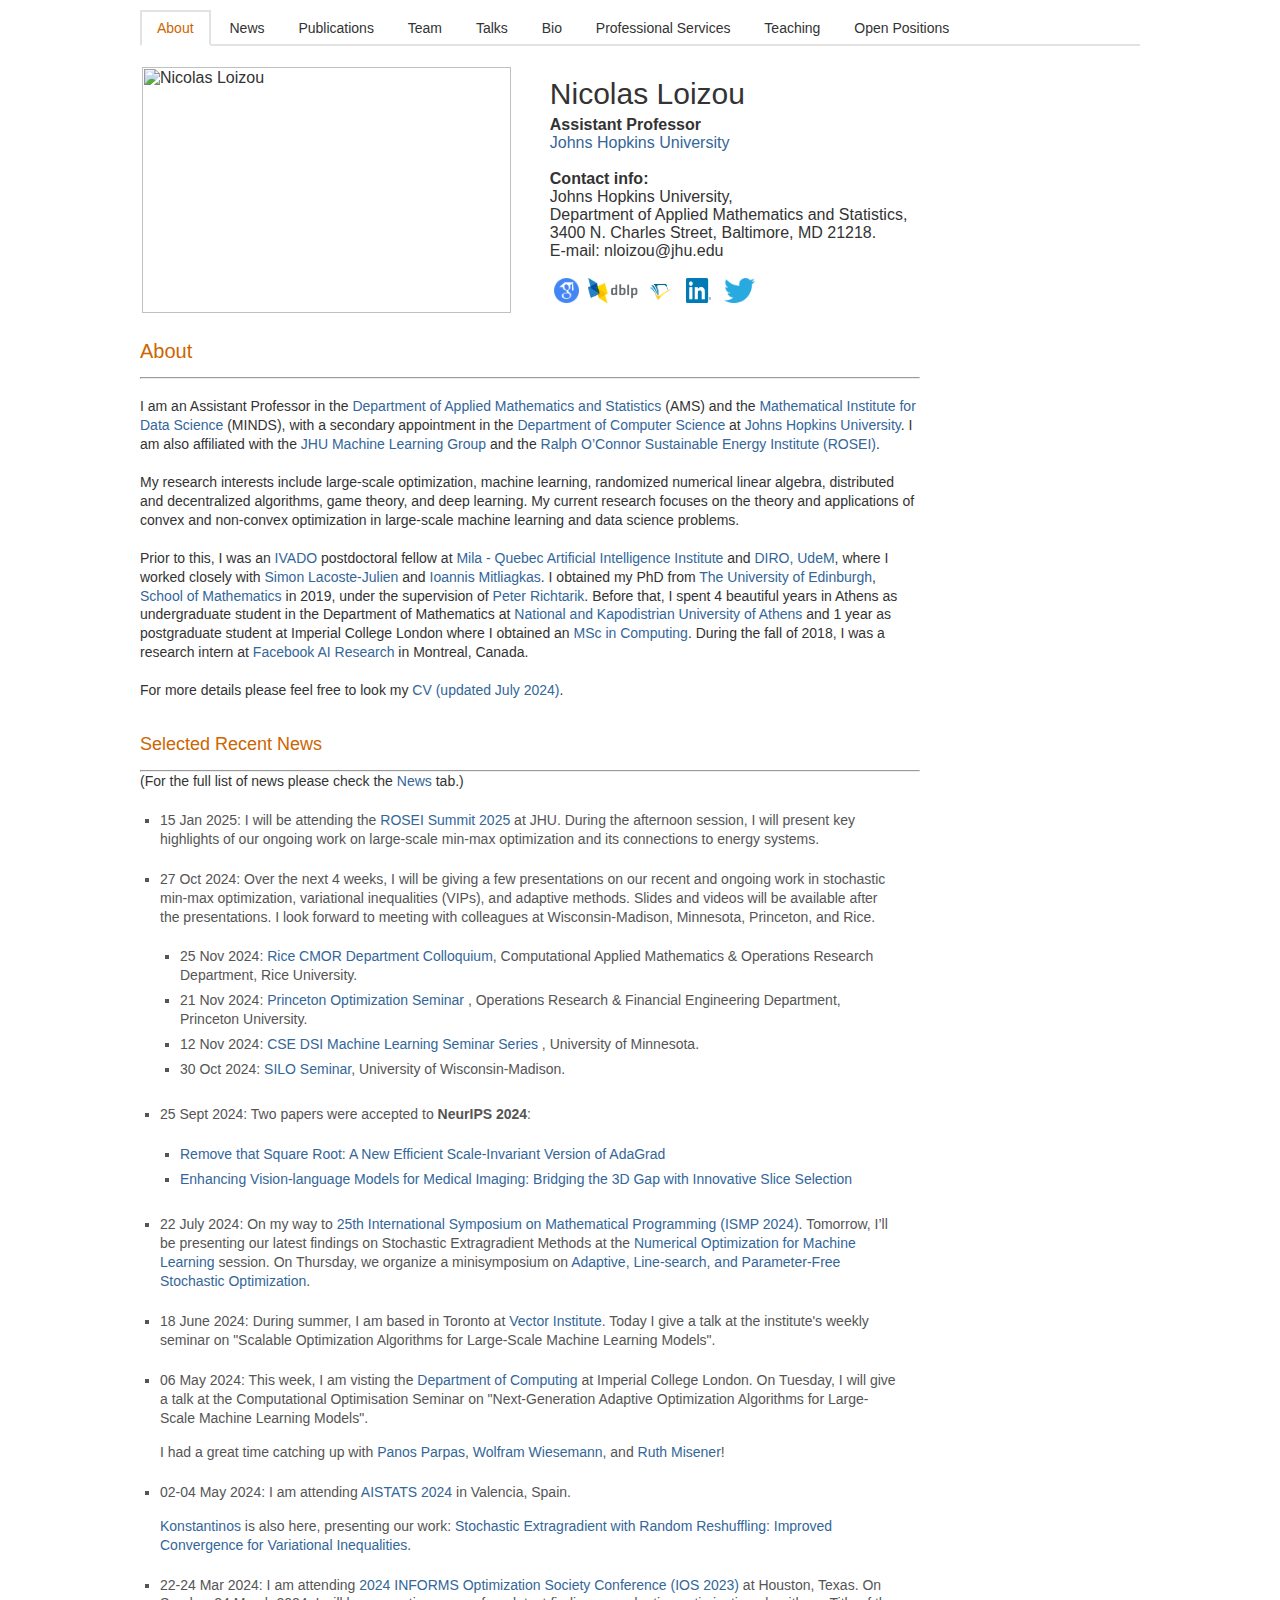
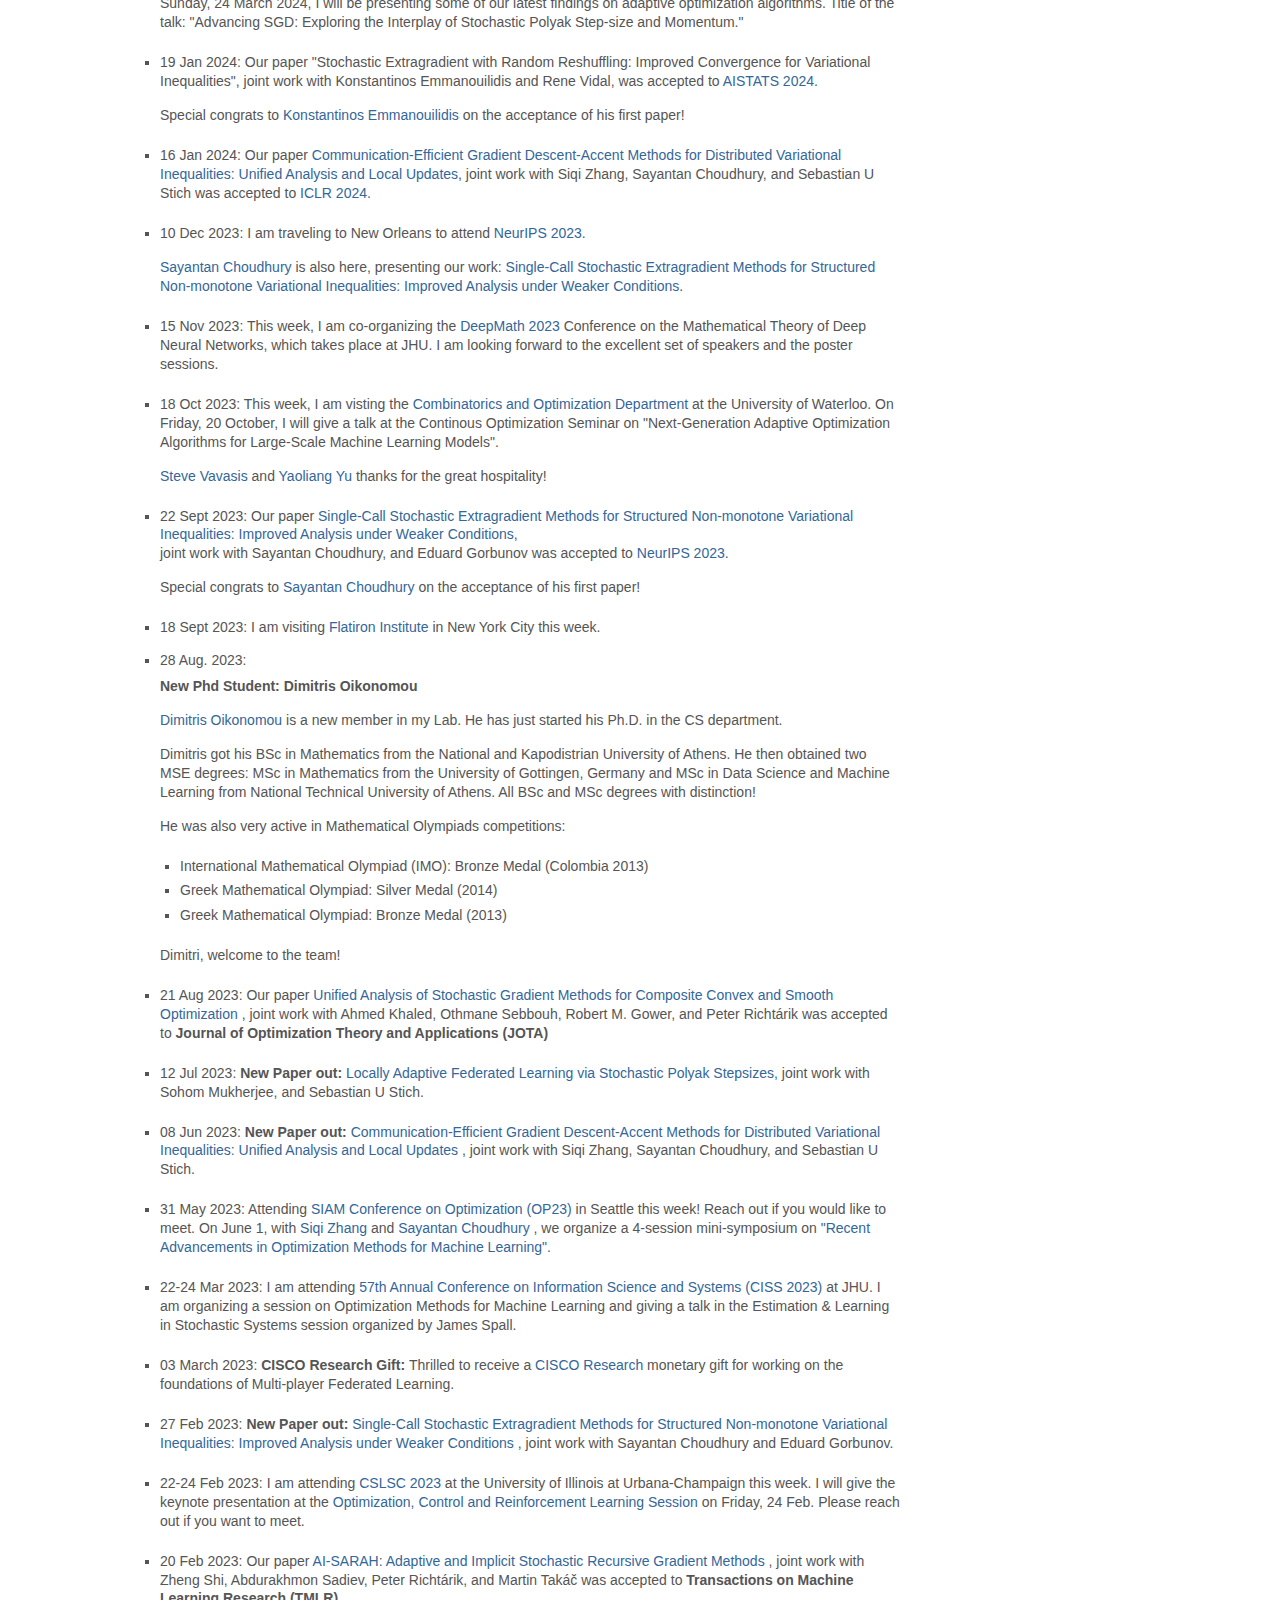
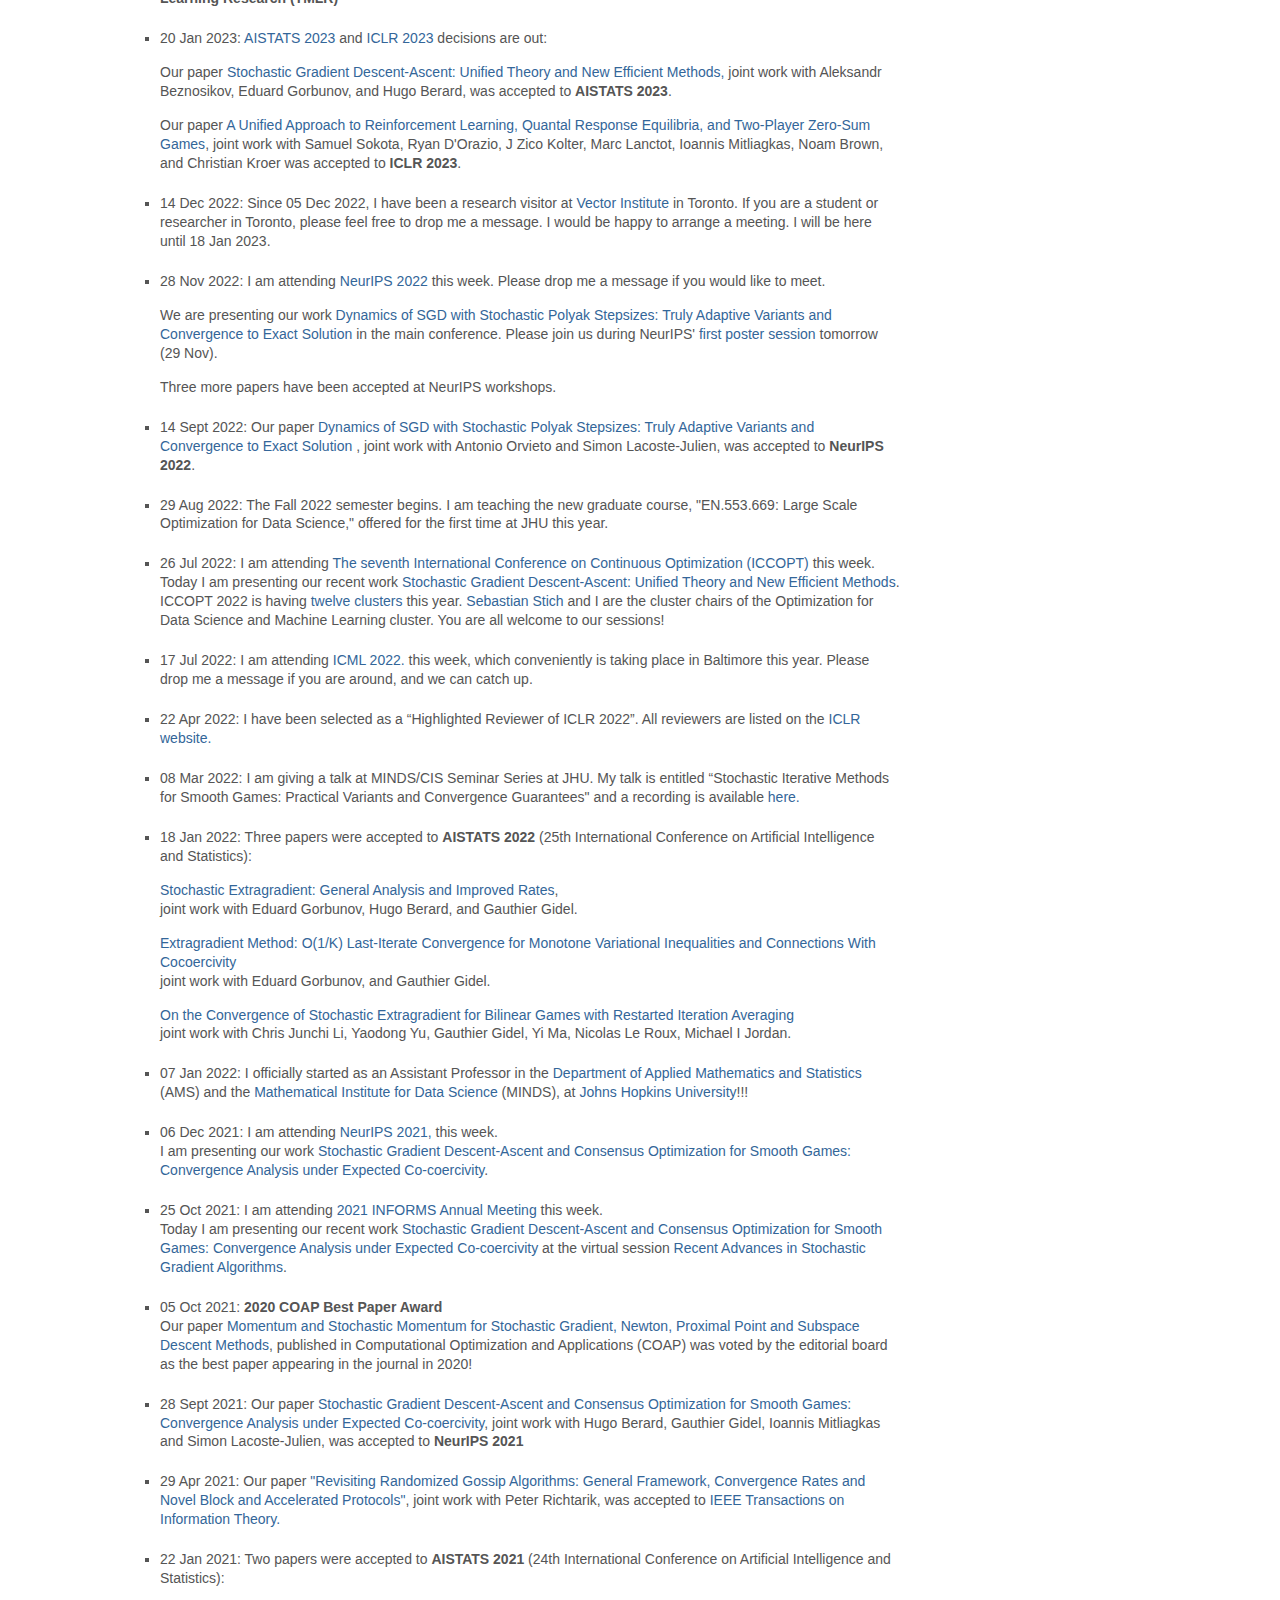
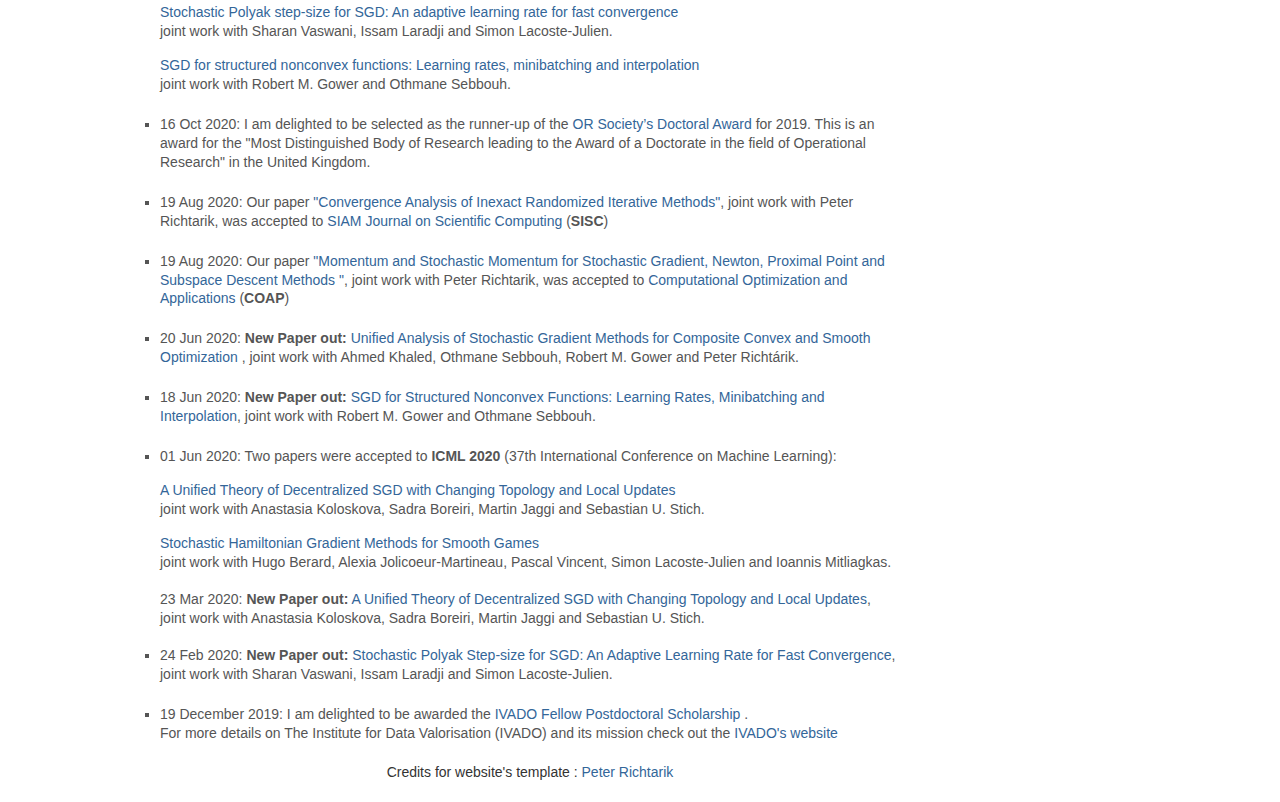
==== commit 3c0e8d29: "post" ====
--- a/index.html
+++ b/index.html
@@ -98,6 +98,11 @@
 
     <ul>
       <li>
+        <p> 15 Jan 2025: I will be attending the <a
+            href="https://energyinstitute.jhu.edu/pec-events/rosei-summit-2025/">
+           ROSEI Summit 2025</a> at JHU. During the afternoon session, I will present key highlights of our ongoing work on large-scale min-max optimization and its connections to energy systems.
+      </li>
+      <li>
         <p> 27 Oct 2024: Over the next 4 weeks, I will be giving a few presentations on our recent and ongoing work in stochastic min-max optimization, variational inequalities (VIPs), and adaptive methods. Slides and videos will be available after the presentations. I look forward to meeting with colleagues at Wisconsin-Madison, Minnesota, Princeton, and Rice. </p>
           <ul>
       <li>25 Nov 2024: <a
@@ -113,11 +118,6 @@
              href="https://silo.wisc.edu/">
             SILO Seminar</a>,  University of Wisconsin-Madison. </li>
       </ul>
-    <li>
-      <p> 30 Oct 2024: <a
-          href="https://silo.wisc.edu/">
-         SILO Seminar</a>,  University of Wisconsin-Madison.
-        <br>
       <li>
         <p> 25 Sept 2024: Two papers were accepted to <b>NeurIPS 2024</b>:</p>
           <ul>
